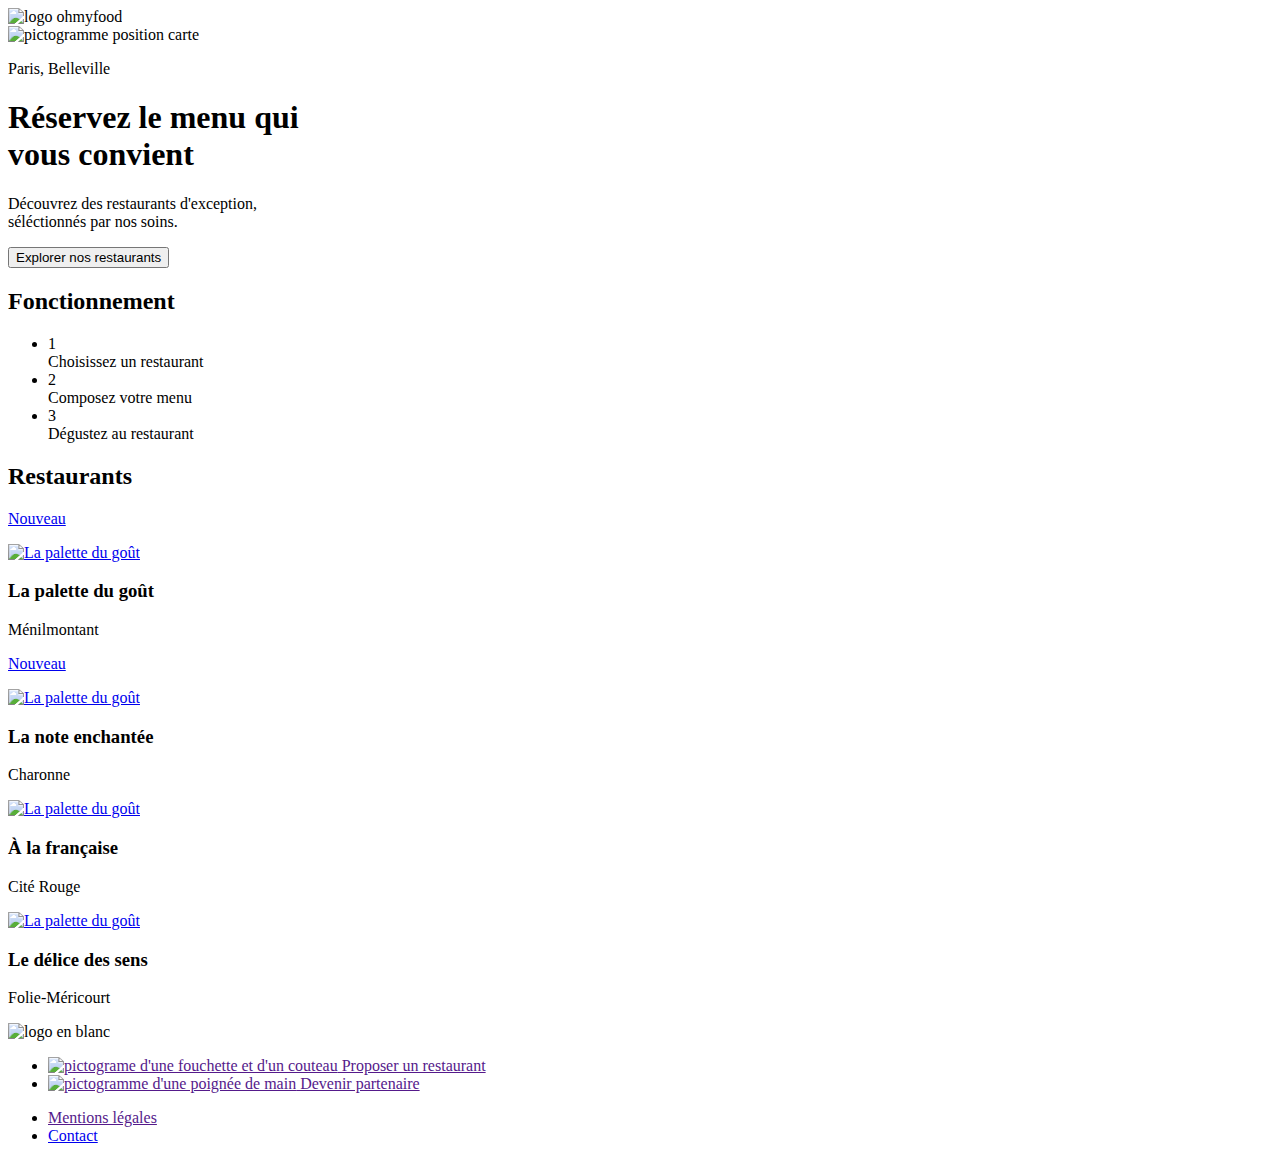
==== Html/index.html @ eba2e129 "1er commit" ====
<!DOCTYPE html>
<html lang="fr">
<head>
    <meta charset="UTF-8">
    <meta http-equiv="X-UA-Compatible" content="IE=edge">
    <meta name="viewport" content="width=device-width, initial-scale=1.0">
    <link href="css/style.css" rel="stylesheet">
    <title>Ohmyfood</title>
</head>
<body>
    <div class="loader">
        <div class="lds-roller"><div></div><div></div><div></div><div></div><div></div><div></div><div></div><div></div></div>
    </div>   
    <header class="header">
        <div class="header__box-logo">
            <img class="header__box-logo--logo" alt="logo ohmyfood" src="./sources/logo/ohmyfood.png">
        </div>
        <div class="header__box-position">
            <img class="header__box-position--picto" alt="pictogramme position carte" src="./sources/picto/picto_carte.png">
            <p class="header__box-position--txt regular">
                Paris, Belleville
            </p>
        </div>
        <div class="header__box-decouverte">
            <h1 class="header__box-decouverte--titre">
                Réservez le menu qui<br>
                vous convient
            </h1>
            <p class="header__box-decouverte--txt">
                Découvrez des restaurants d'exception,<br>
                séléctionnés par nos soins.
            </p>
            <button class="header__box-decouverte--bouton">
                Explorer nos restaurants
            </button>
        </div>
        <div class="header__box-titre">
            <h2 class="header__box-titre--titre">
                Fonctionnement
            </h2>
        </div>
        <div class="header__box-nav">
            <nav>
                <ul>
                    <li>
                        <a class="header__box-nav--picto-tel">
                            <div class="rond">
                            1
                            </div>
                            Choisissez un restaurant
                        </a>
                    </li>
                    <li>
                        <a class="header__box-nav--picto-menu">
                            <div class="rond">
                            2
                            </div>
                            Composez votre menu
                        </a>
                    </li>
                    <li>
                        <a class="header__box-nav--picto-store">
                            <div class="rond">
                            3
                            </div>
                            Dégustez au restaurant
                        </a>
                    </li>
                </ul>
            </nav>
        </div>
    </header>
    <main class="main">
        <article class="main__article">
            <div class="main__article--box-titre">
                <h2>
                    Restaurants
                </h2>
            </div>
            <div class="main__article--box-sections">
                <section class="section">
                    <a href="./html/la_palette_du_goût.html">           
                        <div class="section__box-img">
                            <div class="section__box-img--box-nouveau">
                                <p class="nouveau__txt">
                                    Nouveau
                                </p>
                            </div>
                            <img class="section__box-img--img" alt="La palette du goût" src="./sources/restaurants/jay-wennington-N_Y88TWmGwA-unsplash.png">
                        </div>
                    </a>
                        <div class="section__box-description">
                            <div class="section__box-description--txt">
                                <h3>
                                    La palette du goût
                                </h3>
                                <p>
                                    Ménilmontant
                                </p>
                            </div>
                            <div class="section__box-description--box-picto"></div>
                        </div>
                    </section>
                    <section class="section">
                        <a href="./html/la_note_enchantee.html">       
                            <div class="section__box-img">
                                <div class="section__box-img--box-nouveau">
                                    <p class="nouveau__txt">
                                        Nouveau
                                    </p>
                                </div>
                                <img class="section__box-img--img" alt="La palette du goût" src="./sources/restaurants/stil-u2Lp8tXIcjw-unsplash.png">
                            </div>
                        </a>
                        <div class="section__box-description">
                        <div class="section__box-description--txt">
                        <h3>
                            La note enchantée
                            </h3>
                            <p>
                                Charonne
                            </p>
                        </div>
                        <div class="section__box-description--box-picto"></div>
                    </div>
                </section>
                <section class="section">
                    <a href="./html/a_la_francaise.html">
                        <div class="section__box-img">
                            <img class="section__box-img--img" alt="La palette du goût" src="./sources/restaurants/toa-heftiba-DQKerTsQwi0-unsplash.png">
                        </div>
                    </a>
                    <div class="section__box-description">
                        <div class="section__box-description--txt">
                            <h3>
                                À la française
                            </h3>
                            <p>
                                Cité Rouge
                            </p>
                        </div>
                        <div class="section__box-description--box-picto"></div>
                    </div>
                </section>
                <section class="section">
                    <a href="./html/le_delice_des_sens.html">
                        <div class="section__box-img">
                            <img class="section__box-img--img" alt="La palette du goût" src="./sources/restaurants/louis-hansel-shotsoflouis-qNBGVyOCY8Q-unsplash.png">
                        </div>
                    </a>
                <div class="section__box-description">
                    <div class="section__box-description--txt">
                        <h3>
                        Le délice des sens
                        </h3>
                        <p>
                            Folie-Méricourt
                        </p>
                    </div>
                    <div class="section__box-description--box-picto"></div>
                </div>
            </section>
            </div>
        </article>
    </main>
    <footer class="footer">
        <div class="footer__box-logo">
            <img class="footer__box-logo--logo" alt="logo en blanc" src="./sources/logo/ohmyfood_blanc.png">
        </div>
        <nav> 
            <ul class="footer__box-nav-icones">
                <li>
                    <a href="">
                        <img class="footer__box-nav-icones--picto" alt="pictograme d'une fouchette et d'un couteau" src="./sources/picto/picto_restaurant.png">
                        Proposer un restaurant
                    </a>
                </li>
                <li>
                    <a href="">
                        <img class="footer__box-nav-icones--picto" alt="pictogramme d'une poignée de main" src="./sources/picto/picto_partenaire.png">
                        Devenir partenaire
                    </a>
                </li>
            </ul>
            <ul class="footer__box-nav">
                <li>
                    <a href="">
                        Mentions légales
                    </a>
                </li>
                <li>
                    <a href="mailto:exemple@exemple.com">
                        Contact
                    </a>
                </li>
            </ul>      
        </nav>
    </footer>
</body>
</html>
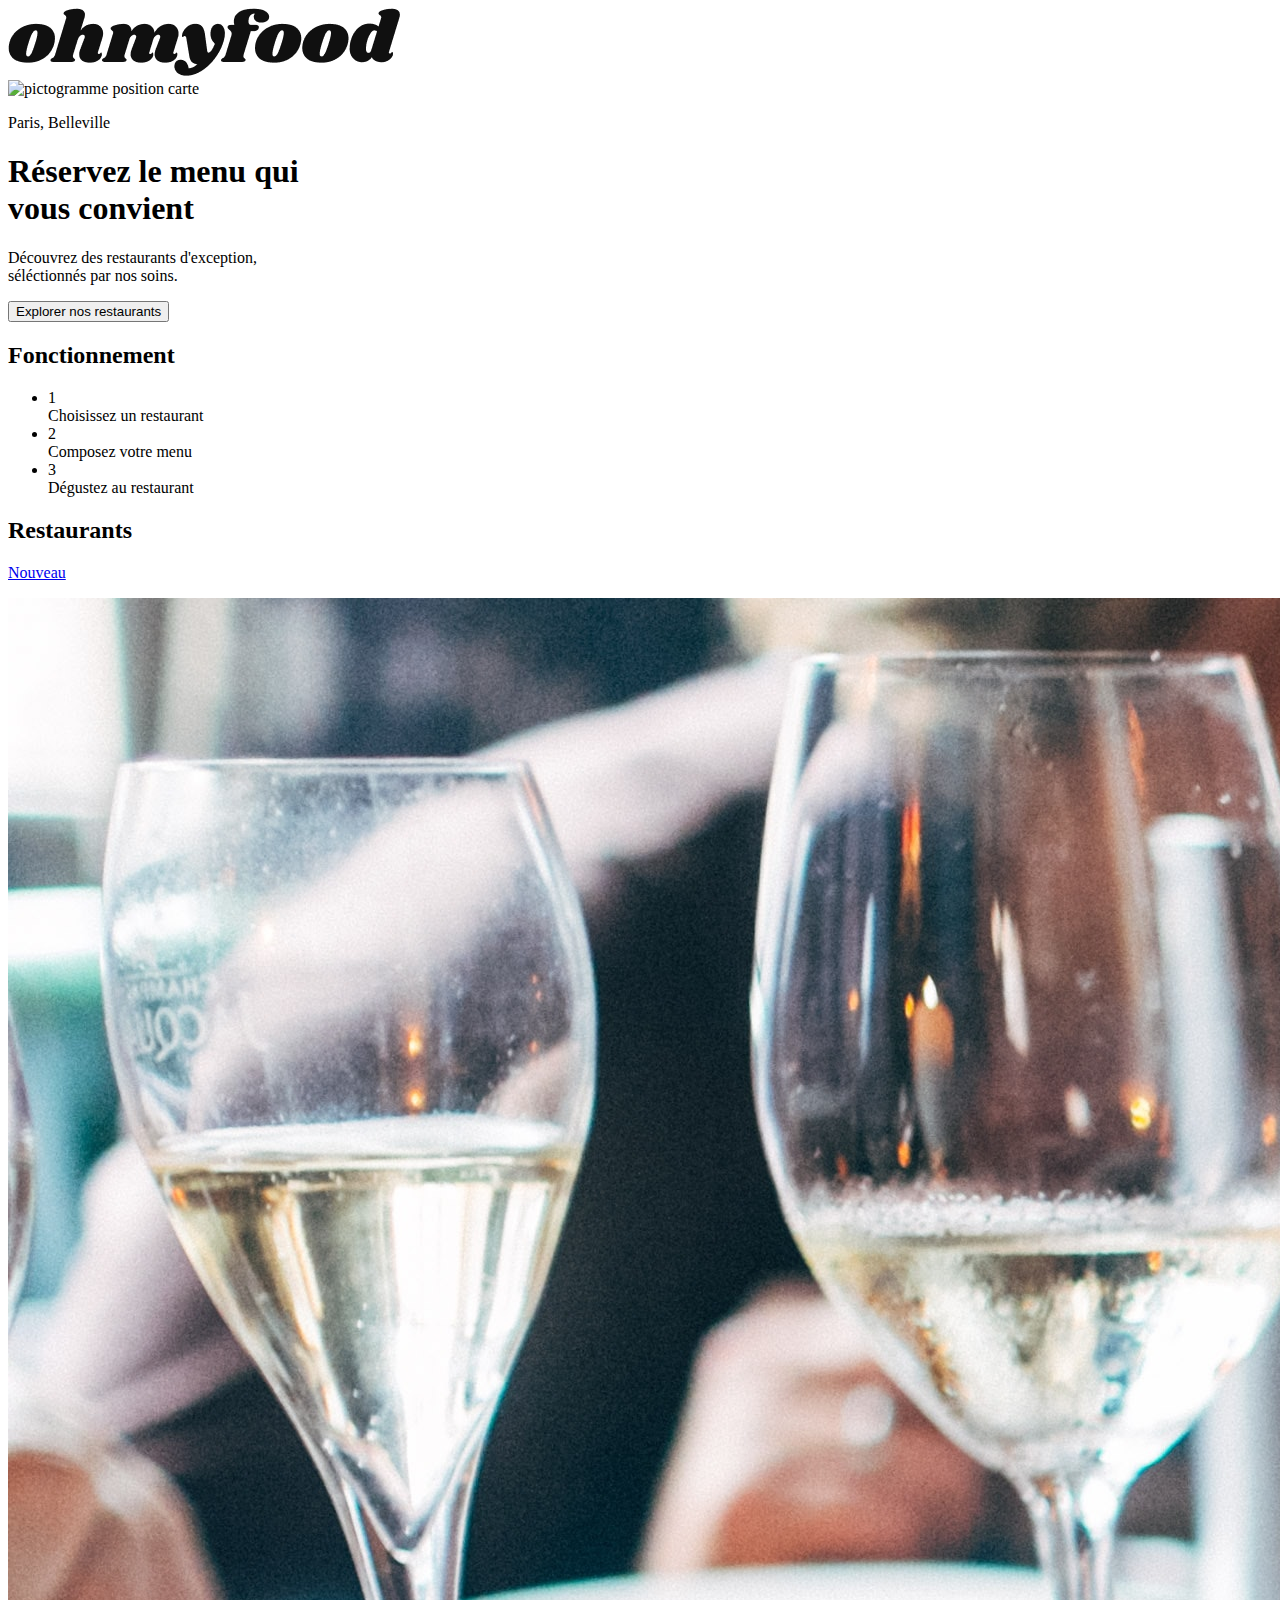
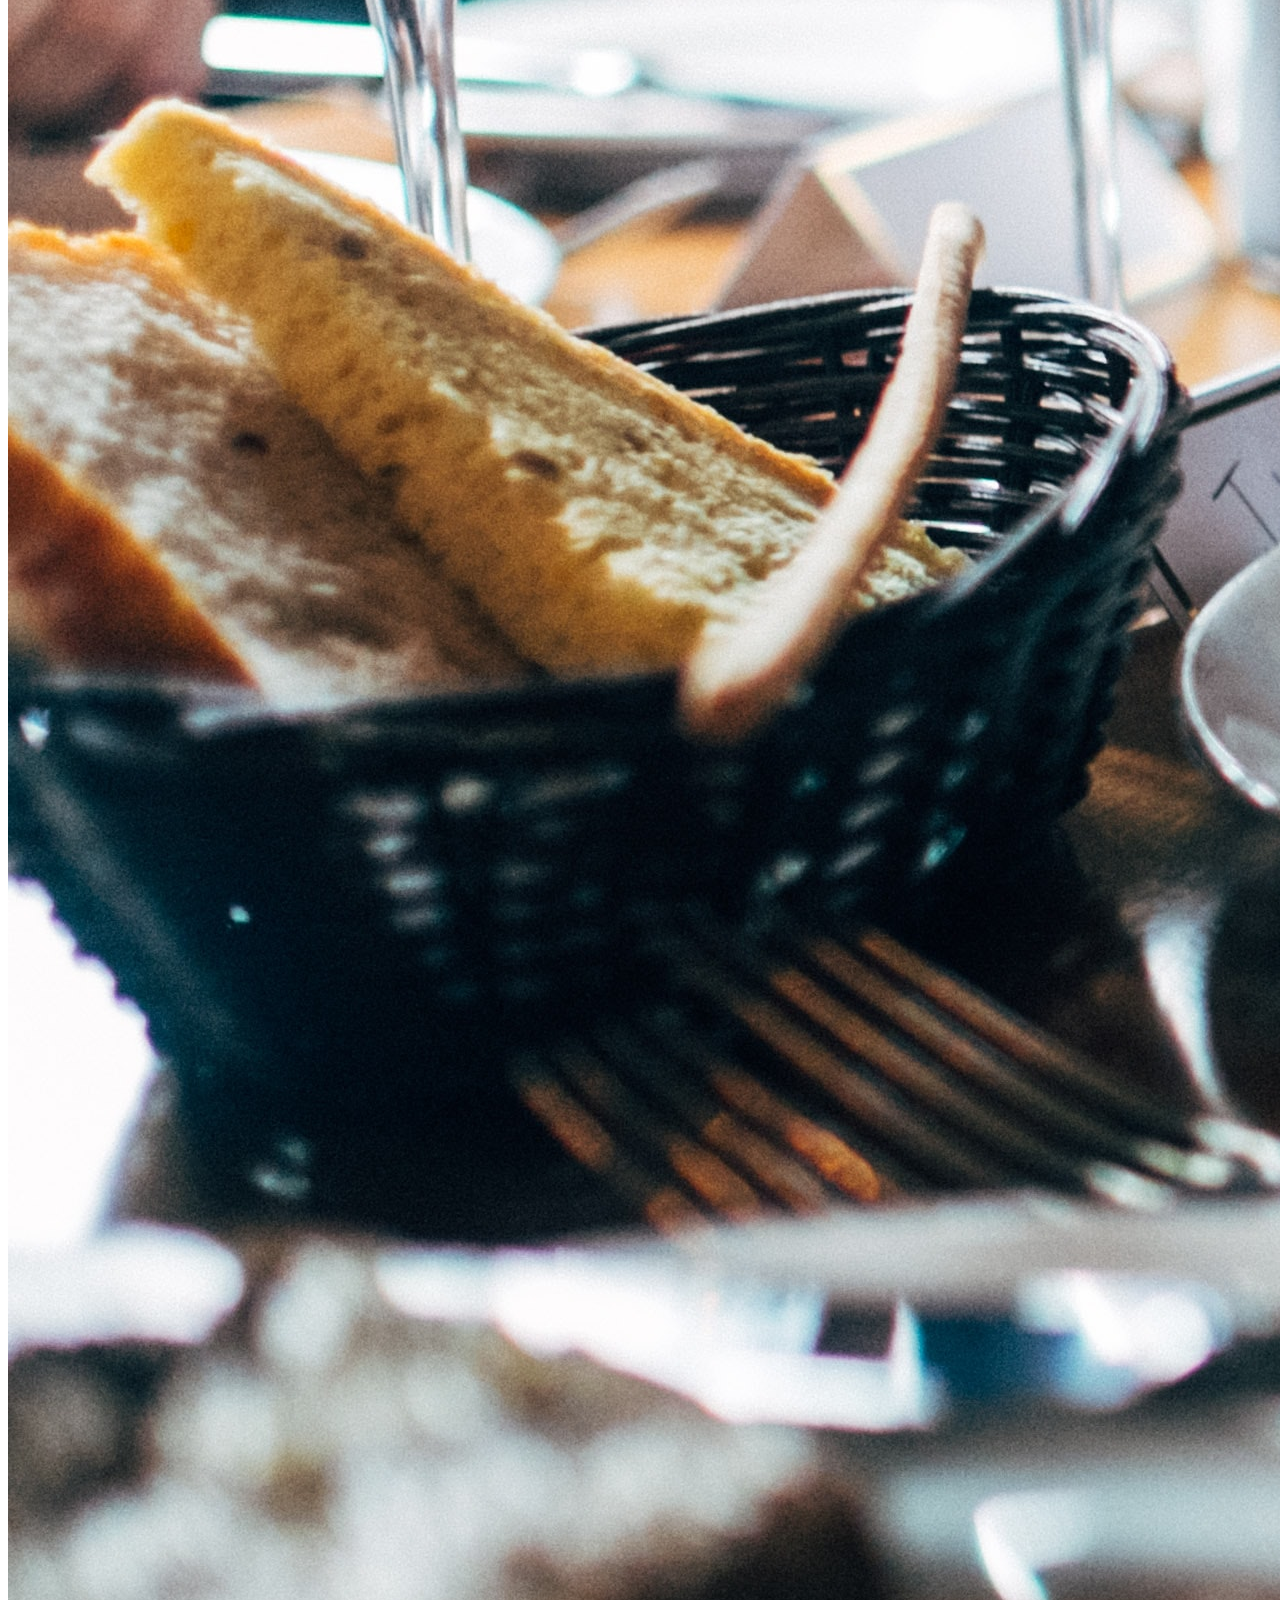
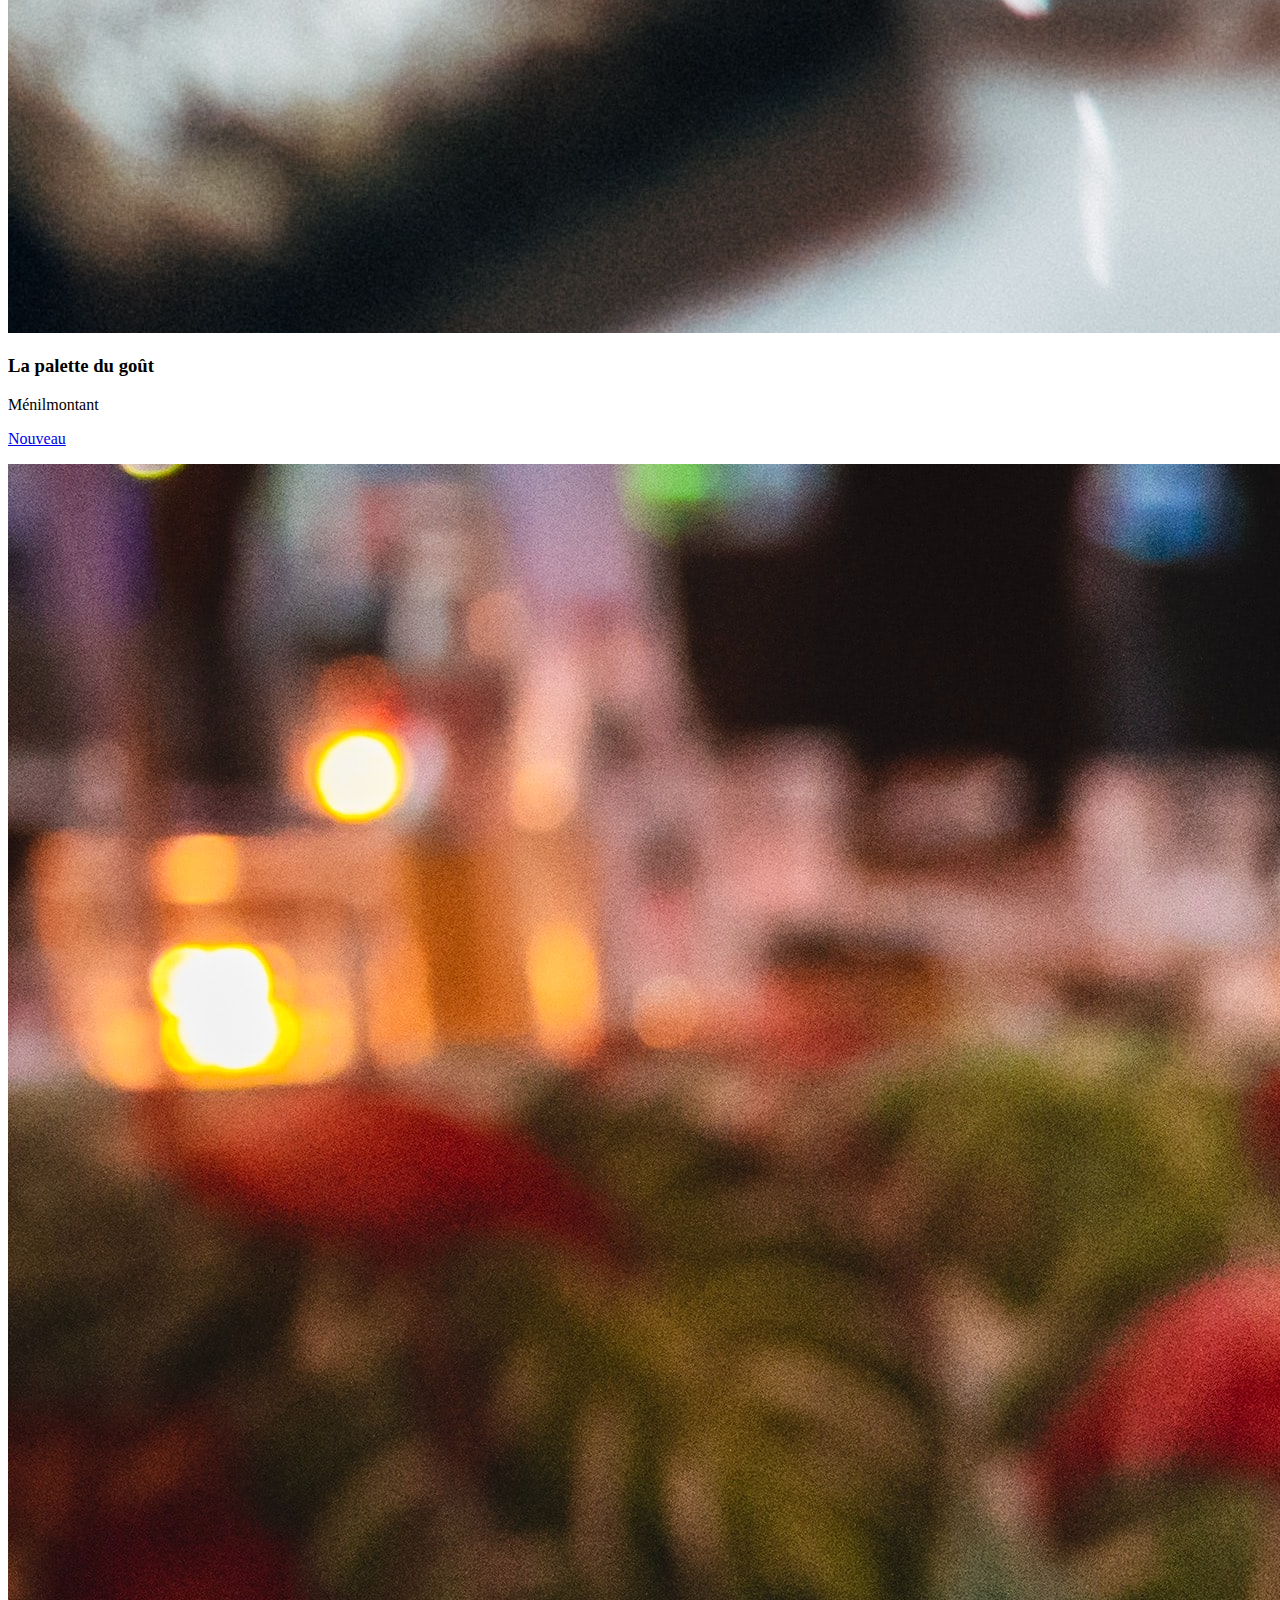
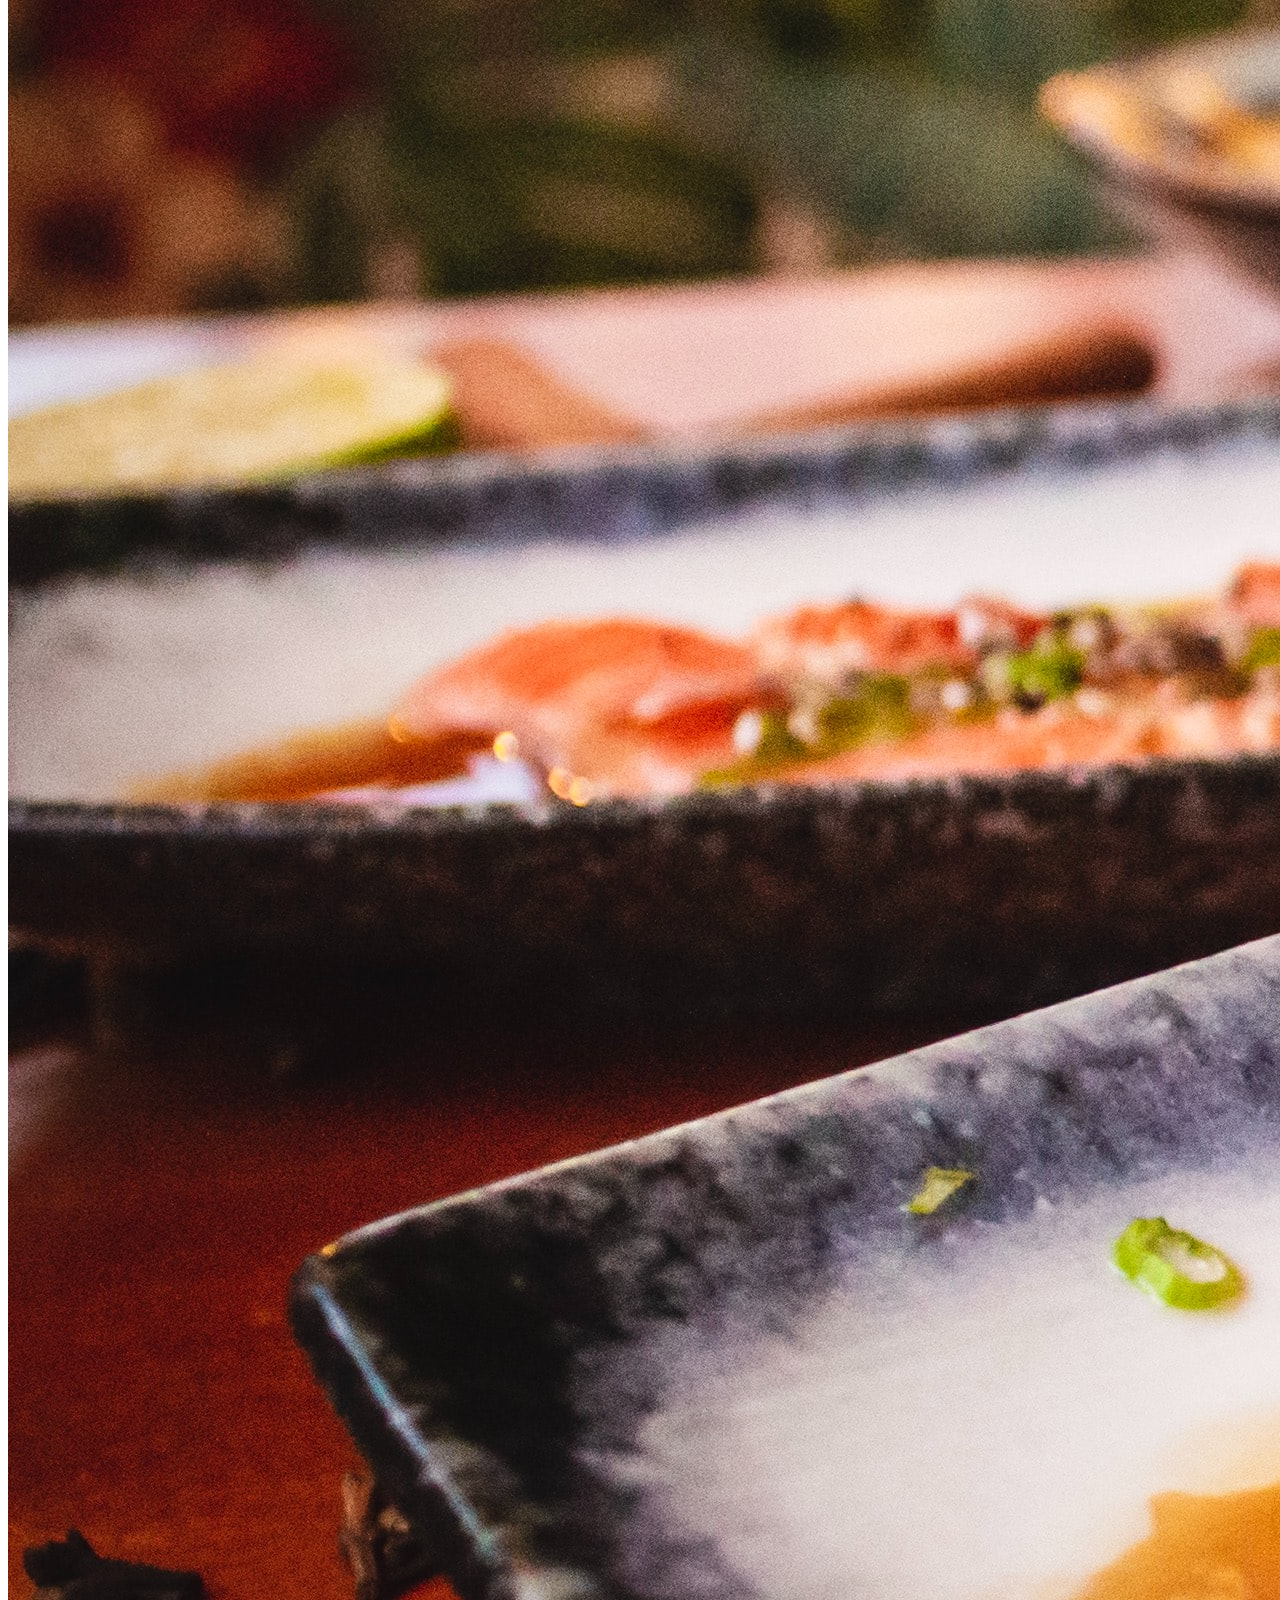
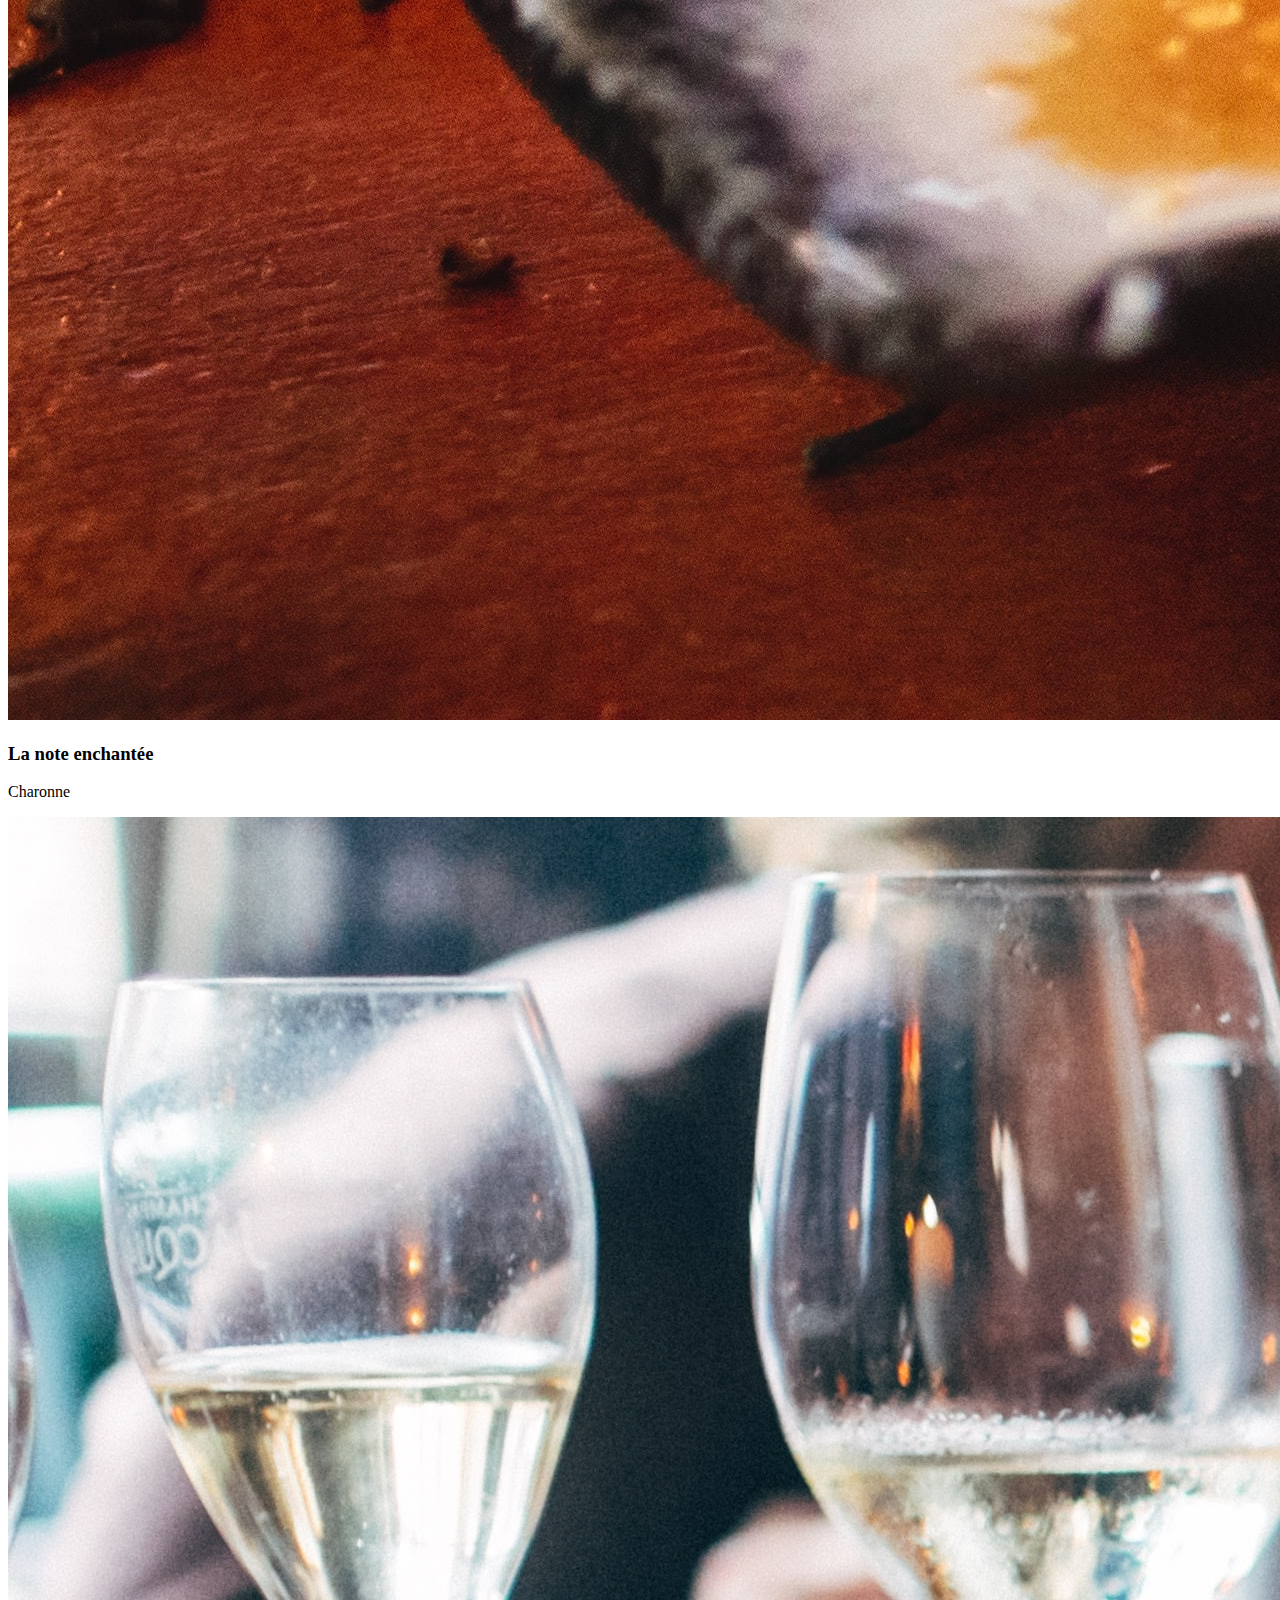
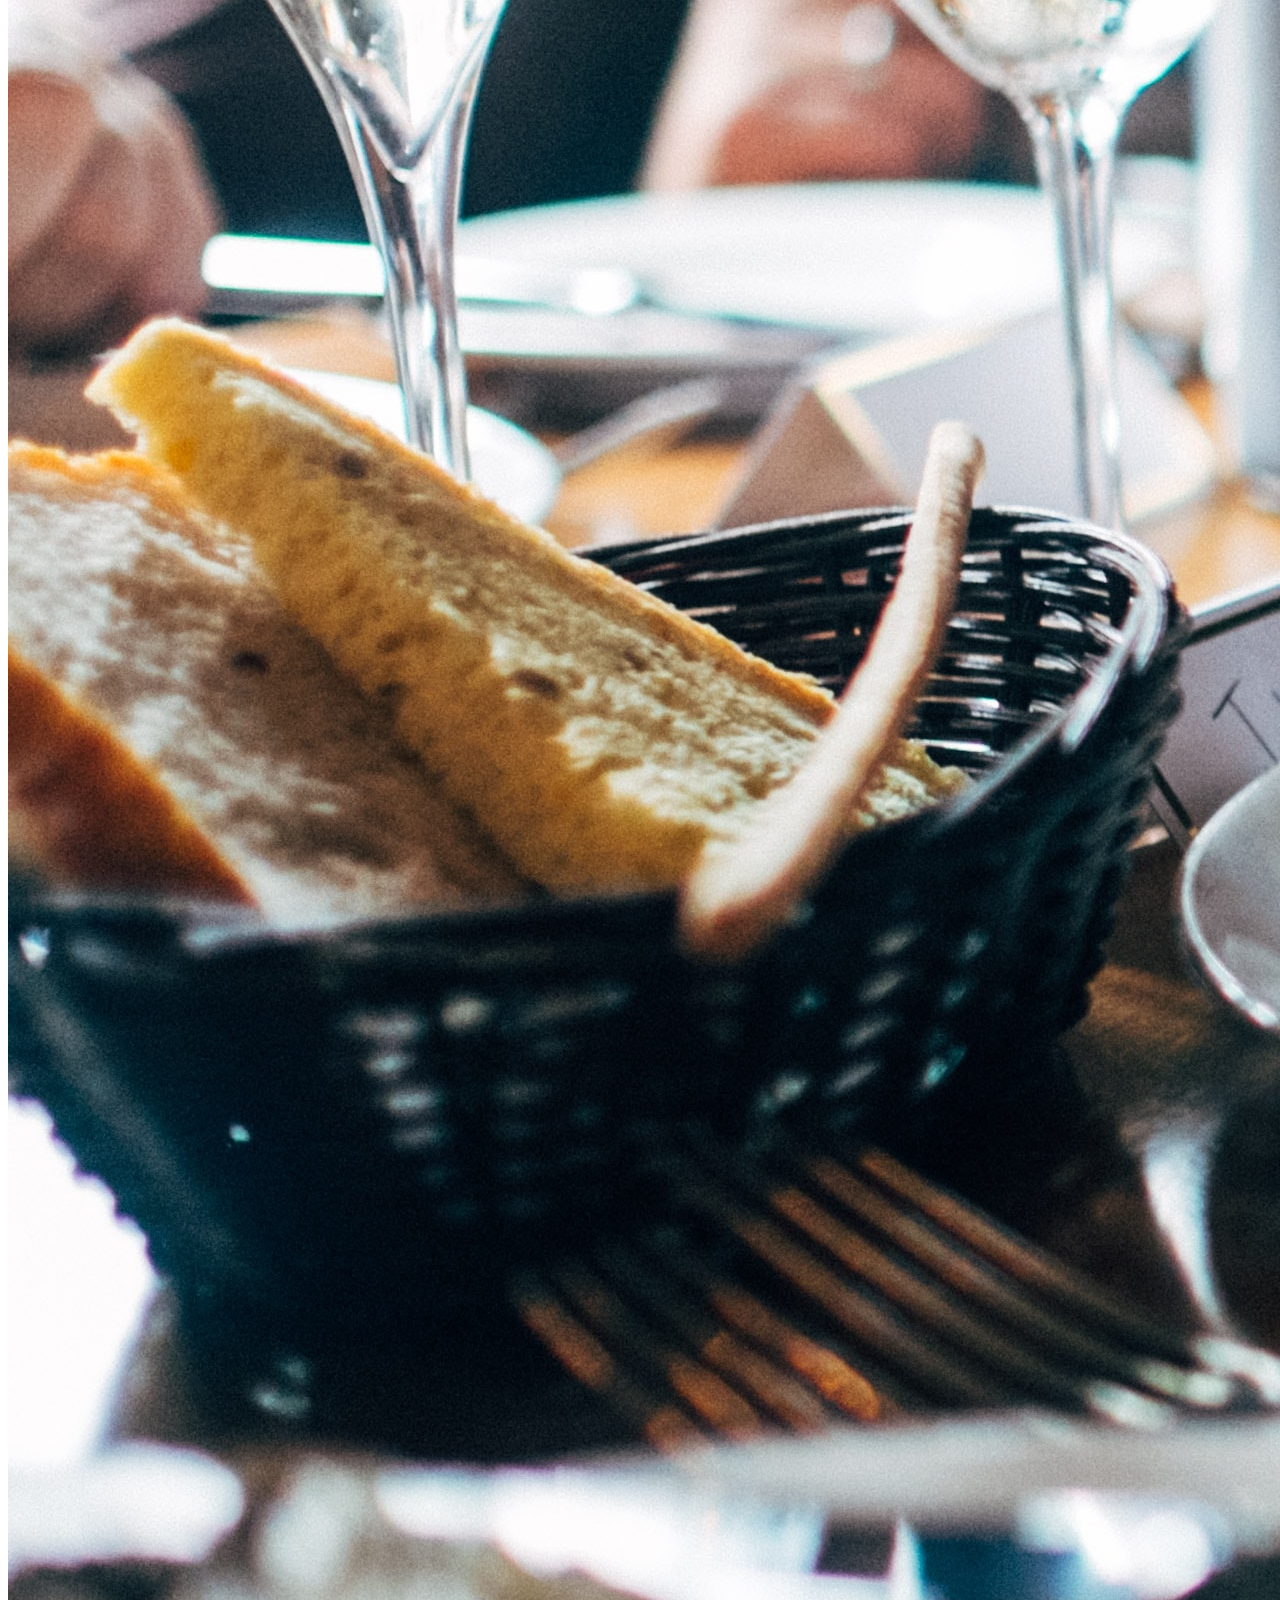
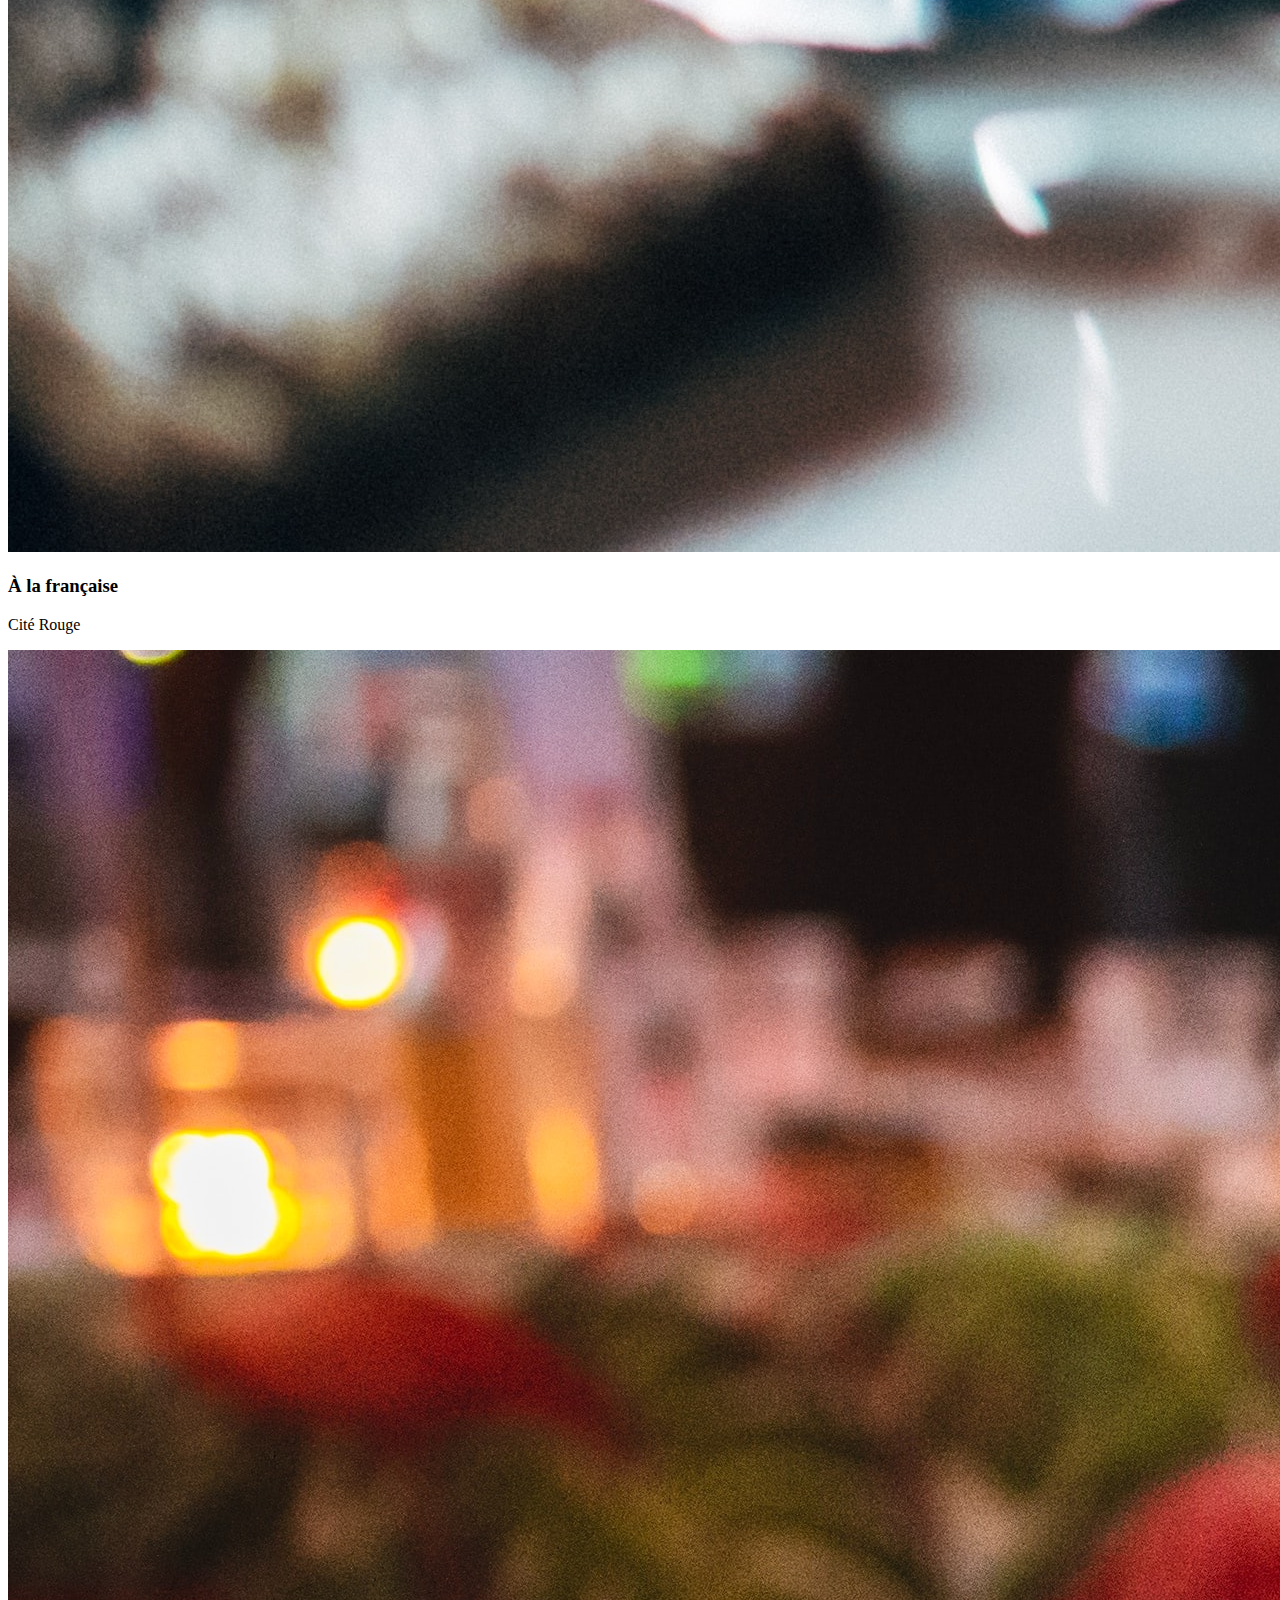
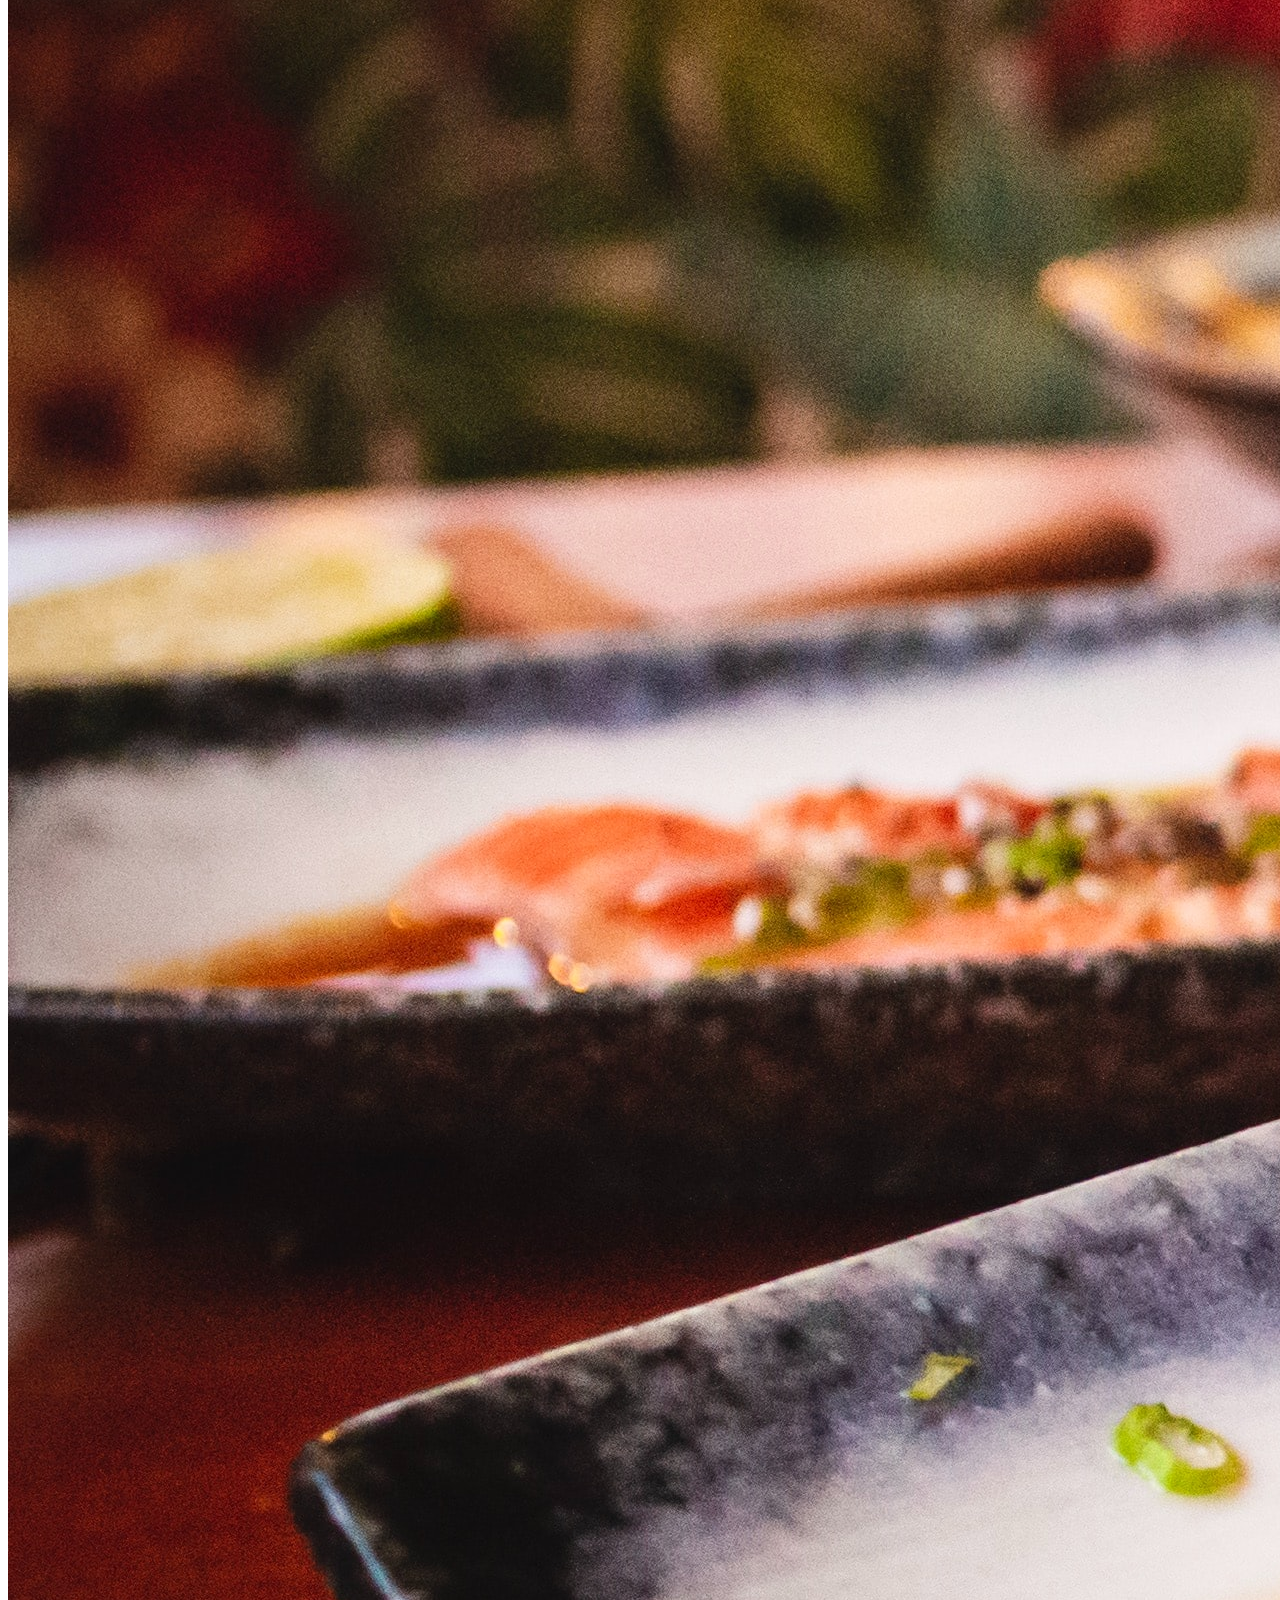
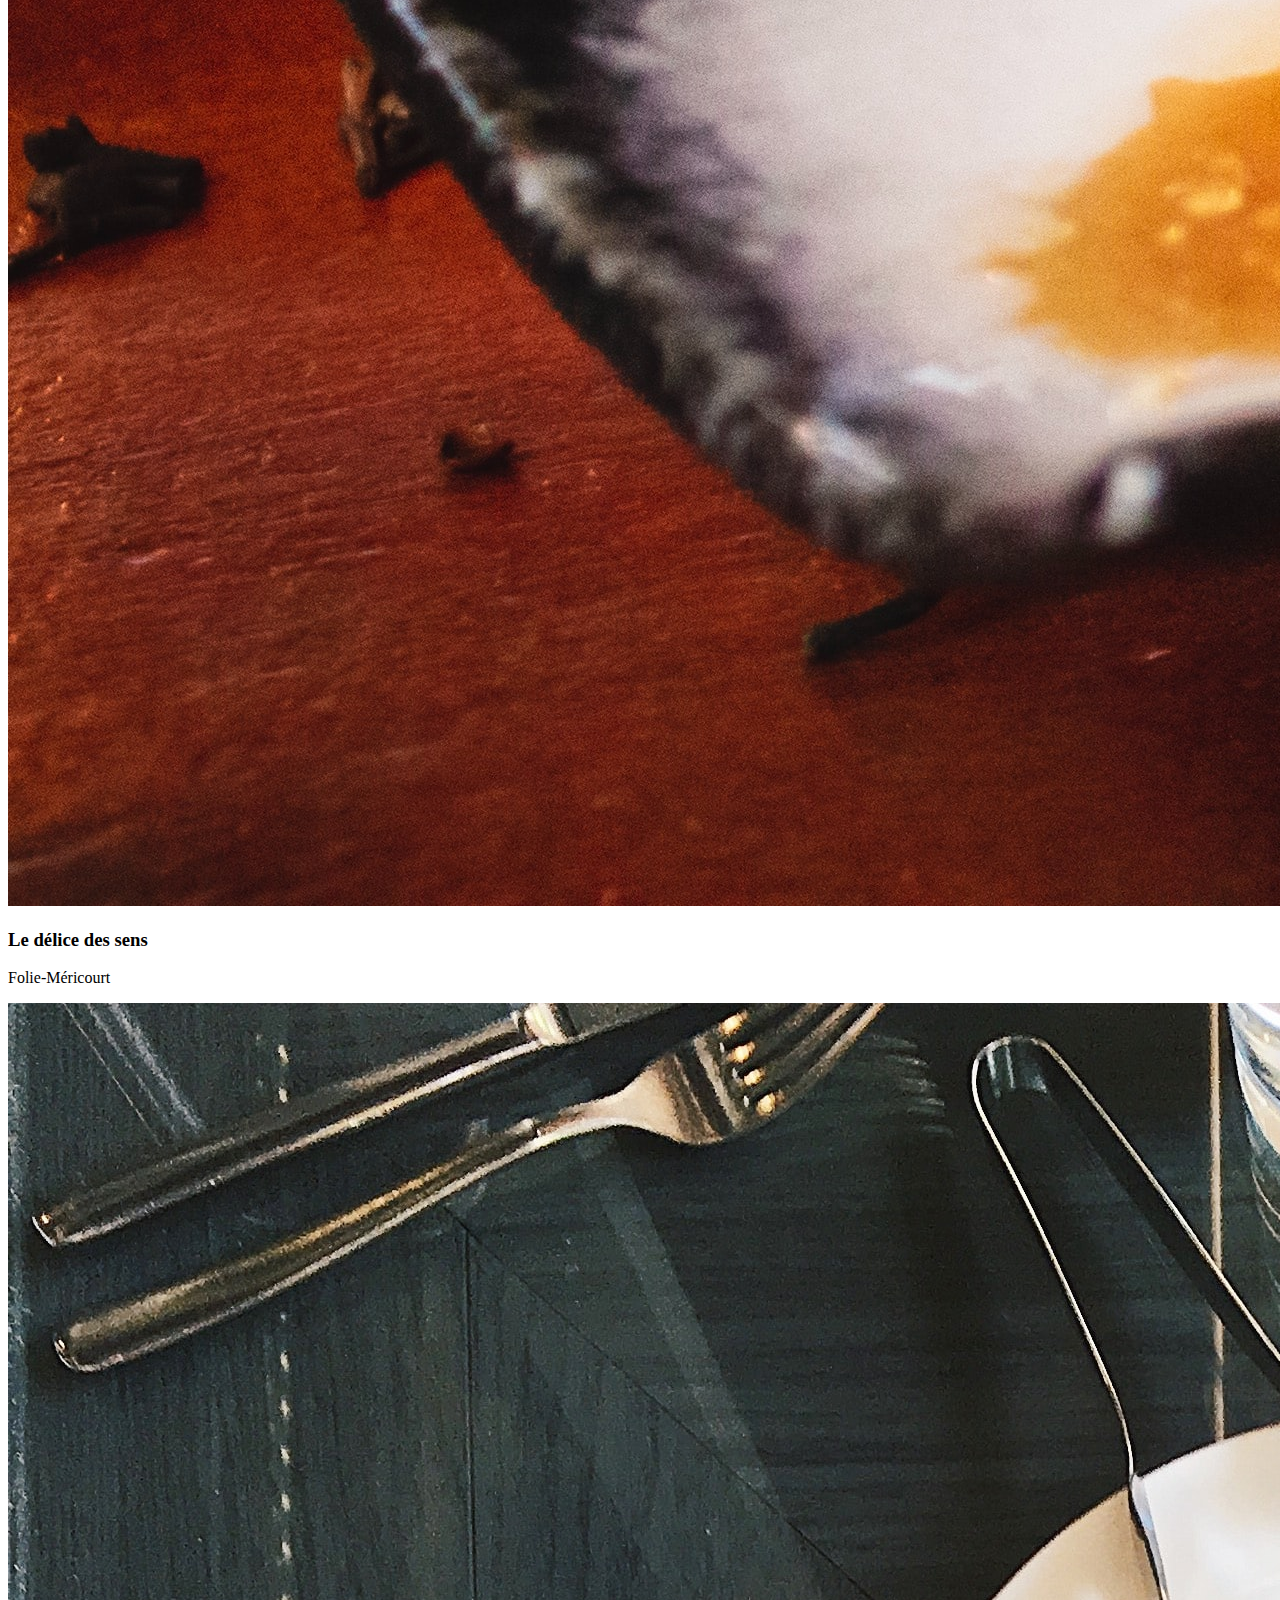
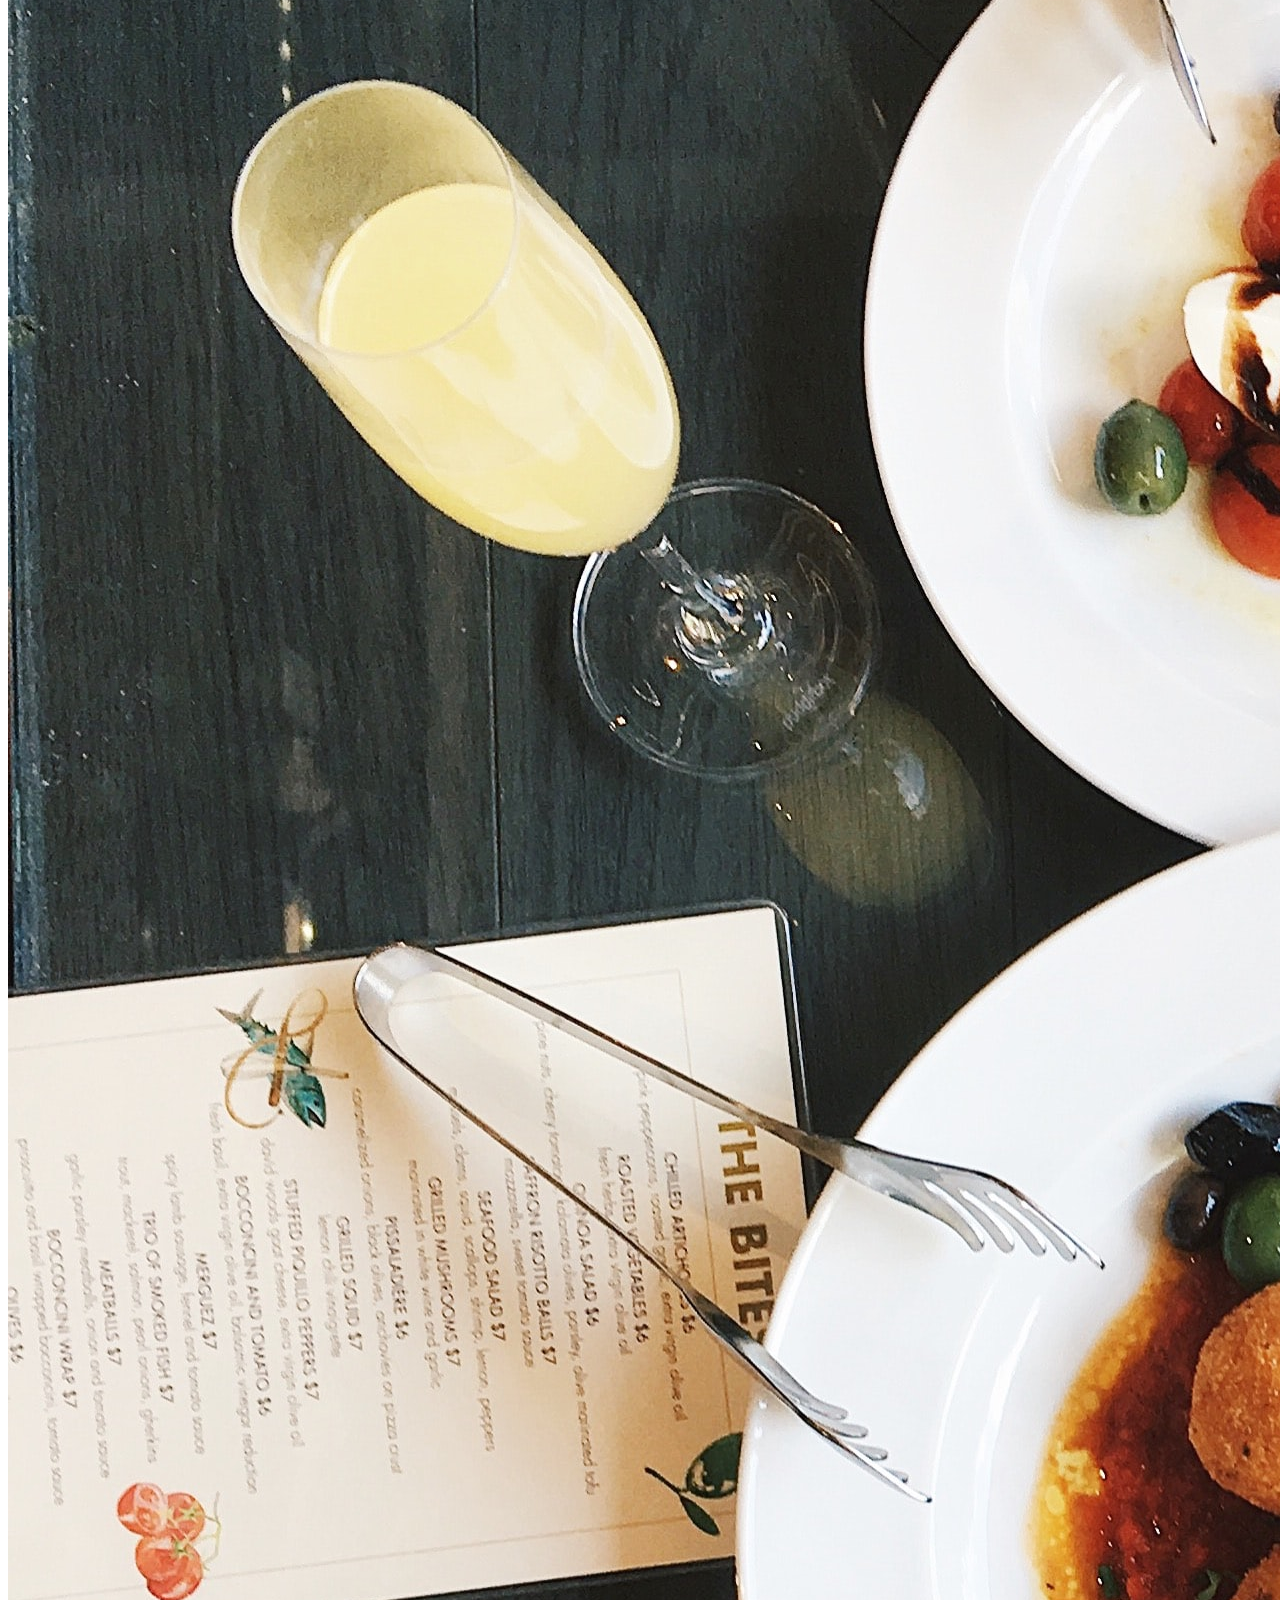
==== commit 75095722: "commit raccourci" ====
--- a/Html/index.html
+++ b/Html/index.html
@@ -10,11 +10,11 @@
 </head>
 <body>
     <div class="loader">
-        <div class="lds-roller"><div></div><div></div><div></div><div></div><div></div><div></div><div></div><div></div></div>
+        <div class="lds-roller"></div>
     </div>   
     <header class="header">
         <div class="header__box-logo">
-            <img class="header__box-logo--logo" alt="logo ohmyfood" src="./sources/logo/ohmyfood.png">
+            <img class="header__box-logo--logo" alt="logo ohmyfood" src="../images/logo/ohmyfood.png">
         </div>
         <div class="header__box-position">
             <img class="header__box-position--picto" alt="pictogramme position carte" src="./sources/picto/picto_carte.png">
@@ -87,7 +87,7 @@
                                     Nouveau
                                 </p>
                             </div>
-                            <img class="section__box-img--img" alt="La palette du goût" src="./sources/restaurants/jay-wennington-N_Y88TWmGwA-unsplash.png">
+                            <img class="section__box-img--img" alt="La palette du goût" src="../images/restaurants/jay-wennington-N_Y88TWmGwA-unsplash.jpg">
                         </div>
                     </a>
                         <div class="section__box-description">
@@ -110,7 +110,7 @@
                                         Nouveau
                                     </p>
                                 </div>
-                                <img class="section__box-img--img" alt="La palette du goût" src="./sources/restaurants/stil-u2Lp8tXIcjw-unsplash.png">
+                                <img class="section__box-img--img" alt="La palette du goût" src="../images/restaurants/louis-hansel-shotsoflouis-qNBGVyOCY8Q-unsplash.jpg">
                             </div>
                         </a>
                         <div class="section__box-description">
@@ -128,7 +128,7 @@
                 <section class="section">
                     <a href="./html/a_la_francaise.html">
                         <div class="section__box-img">
-                            <img class="section__box-img--img" alt="La palette du goût" src="./sources/restaurants/toa-heftiba-DQKerTsQwi0-unsplash.png">
+                            <img class="section__box-img--img" alt="La palette du goût" src="../images/restaurants/jay-wennington-N_Y88TWmGwA-unsplash.jpg">
                         </div>
                     </a>
                     <div class="section__box-description">
@@ -146,7 +146,7 @@
                 <section class="section">
                     <a href="./html/le_delice_des_sens.html">
                         <div class="section__box-img">
-                            <img class="section__box-img--img" alt="La palette du goût" src="./sources/restaurants/louis-hansel-shotsoflouis-qNBGVyOCY8Q-unsplash.png">
+                            <img class="section__box-img--img" alt="La palette du goût" src="../images/restaurants/louis-hansel-shotsoflouis-qNBGVyOCY8Q-unsplash.jpg">
                         </div>
                     </a>
                 <div class="section__box-description">
@@ -166,7 +166,7 @@
     </main>
     <footer class="footer">
         <div class="footer__box-logo">
-            <img class="footer__box-logo--logo" alt="logo en blanc" src="./sources/logo/ohmyfood_blanc.png">
+            <img class="footer__box-logo--logo" alt="logo en blanc" src="../images/restaurants/stil-u2Lp8tXIcjw-unsplash.jpg">
         </div>
         <nav> 
             <ul class="footer__box-nav-icones">
@@ -178,7 +178,7 @@
                 </li>
                 <li>
                     <a href="">
-                        <img class="footer__box-nav-icones--picto" alt="pictogramme d'une poignée de main" src="./sources/picto/picto_partenaire.png">
+                        <img class="footer__box-nav-icones--picto" alt="pictogramme d'une poignée de main" src="../images/restaurants/toa-heftiba-DQKerTsQwi0-unsplash.jpg">
                         Devenir partenaire
                     </a>
                 </li>
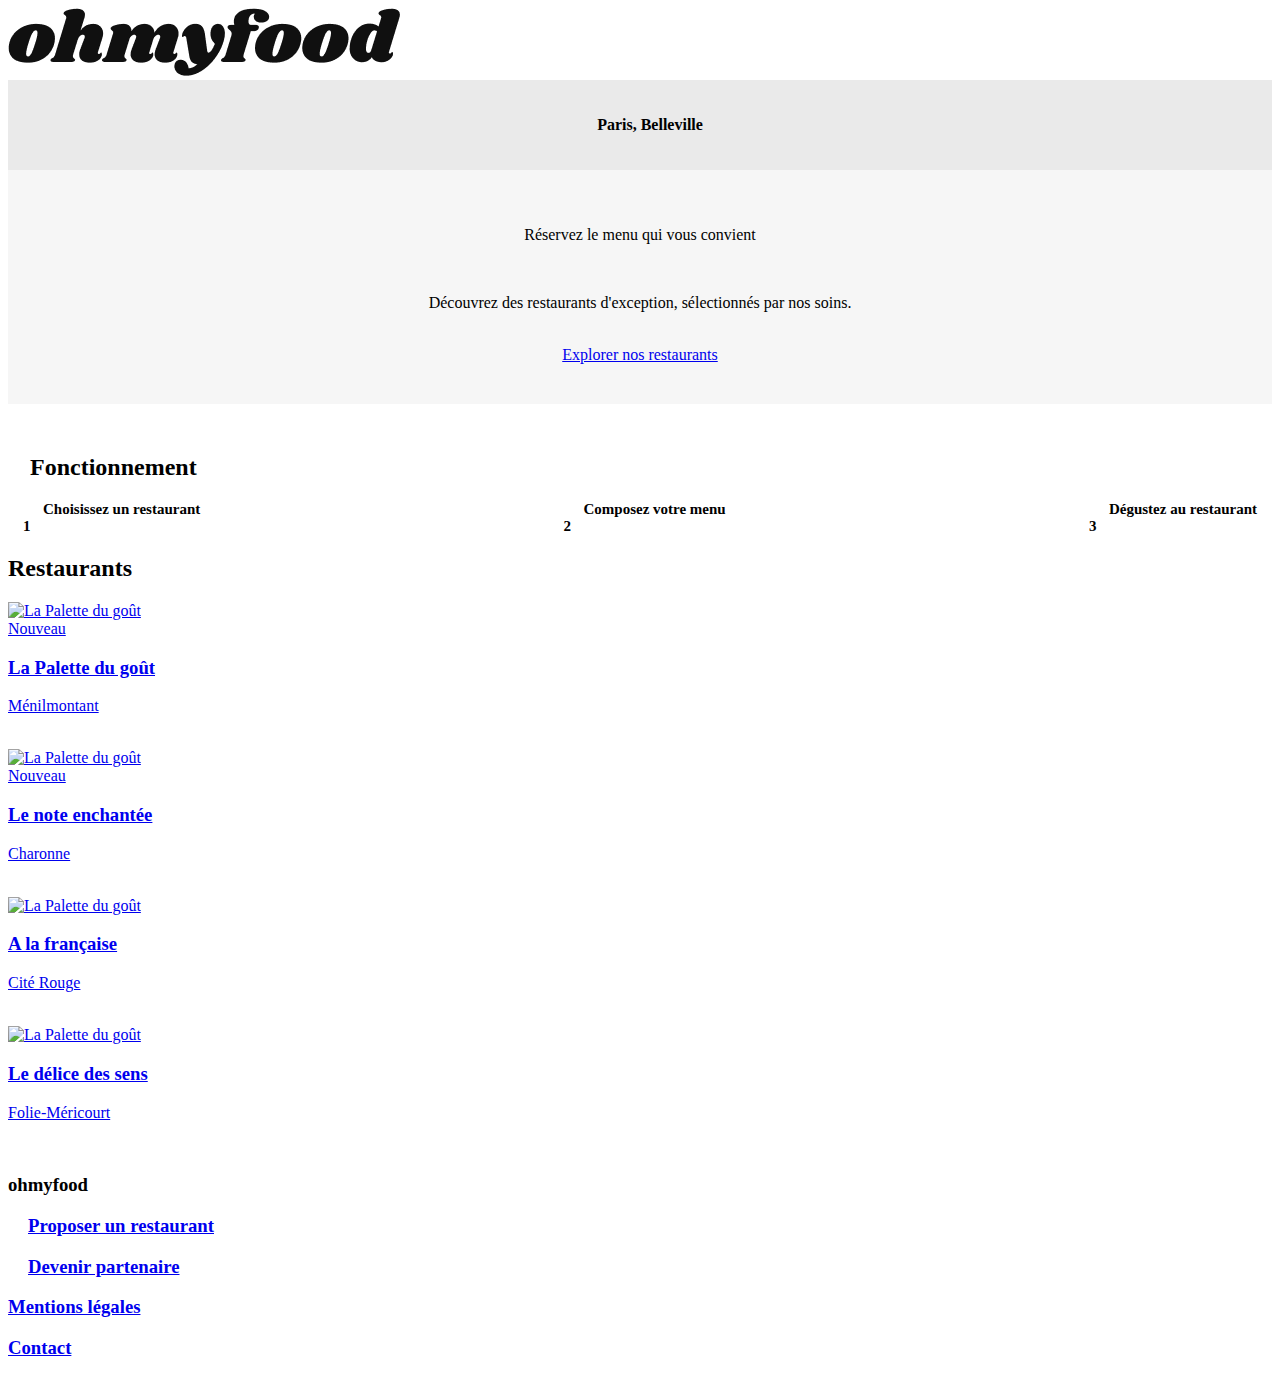
==== commit 633525ee: "fix css" ====
--- a/Html/index.html
+++ b/Html/index.html
@@ -1,201 +1,172 @@
-
 <!DOCTYPE html>
 <html lang="fr">
+
 <head>
     <meta charset="UTF-8">
-    <meta http-equiv="X-UA-Compatible" content="IE=edge">
     <meta name="viewport" content="width=device-width, initial-scale=1.0">
-    <link href="css/style.css" rel="stylesheet">
     <title>Ohmyfood</title>
+    <link rel="stylesheet" href="../Css/style.css">
+    <link rel="stylesheet" href="https://use.fontawesome.com/releases/v5.15.2/css/all.css"
+        integrity="sha384-vSIIfh2YWi9wW0r9iZe7RJPrKwp6bG+s9QZMoITbCckVJqGCCRhc+ccxNcdpHuYu" crossorigin="anonymous">
+    <link rel="preconnect" href="https://fonts.gstatic.com">
+    <link href="https://fonts.googleapis.com/css2?family=Shrikhand&display=swap" rel="stylesheet">
+    <link rel="preconnect" href="https://fonts.gstatic.com">
+    <link
+        href="https://fonts.googleapis.com/css2?family=Roboto:ital,wght@0,100;0,300;0,400;0,500;0,700;0,900;1,100;1,300;1,400;1,500;1,700;1,900&display=swap"
+        rel="stylesheet">
 </head>
+
 <body>
-    <div class="loader">
-        <div class="lds-roller"></div>
-    </div>   
-    <header class="header">
-        <div class="header__box-logo">
-            <img class="header__box-logo--logo" alt="logo ohmyfood" src="../images/logo/ohmyfood.png">
+    <main class="container-all">
+        <!--Loader-->
+        <div class="loader">
+            <div class="loader__circle"></div>
         </div>
-        <div class="header__box-position">
-            <img class="header__box-position--picto" alt="pictogramme position carte" src="./sources/picto/picto_carte.png">
-            <p class="header__box-position--txt regular">
-                Paris, Belleville
-            </p>
+        <!-- Header -->
+        <header>
+            <div class="logo">
+                <img src="../images/logo/ohmyfood.png" alt="Logo Ohmyfood">
+            </div>
+        </header>
+        <!-- Localisation -->
+        <div class="proj-search">
+            <i class="fas fa-map-marker-alt"></i>
+            <p>Paris, Belleville</p>
         </div>
-        <div class="header__box-decouverte">
-            <h1 class="header__box-decouverte--titre">
-                Réservez le menu qui<br>
-                vous convient
-            </h1>
-            <p class="header__box-decouverte--txt">
-                Découvrez des restaurants d'exception,<br>
-                séléctionnés par nos soins.
-            </p>
-            <button class="header__box-decouverte--bouton">
-                Explorer nos restaurants
-            </button>
-        </div>
-        <div class="header__box-titre">
-            <h2 class="header__box-titre--titre">
-                Fonctionnement
-            </h2>
-        </div>
-        <div class="header__box-nav">
-            <nav>
-                <ul>
-                    <li>
-                        <a class="header__box-nav--picto-tel">
-                            <div class="rond">
-                            1
+        <!-- Présentation -->
+        <section class="presentation">
+            <p class="presentation__book">Réservez le menu qui vous convient</p><br>
+            <p class="presentation__discover">Découvrez des restaurants d'exception, sélectionnés par nos soins.</p>
+            <br>
+            <a class="presentation__explore" href="#">Explorer nos restaurants</a>
+        </section>
+        <!-- Fonctionnement -->
+        <h2 class="function__title">Fonctionnement</h2>
+        <section class="function">
+            <div class="function__choice"><i class="fas fa-tablet-alt"></i>Choisissez un restaurant
+                <div class="function__choice__number">1</div>
+            </div>
+            <div class="function__choice"><i class="fas fa-list-ul"></i>Composez votre menu
+                <div class="function__choice__number">2</div>
+            </div>
+            <div class="function__choice"><i class="fas fa-store"></i>Dégustez au restaurant
+                <div class="function__choice__number">3</div>
+            </div>
+        </section>
+        <!-- Restaurants -->
+        <section class="restaurants">
+            <div class="restaurants__title">
+                <h2>Restaurants</h2>
+            </div>
+            <div class="restaurants__container">
+                <a href="la-palette-du-gout.html">
+                    <div class="restaurants__card">
+                        <div class="restaurants__card__image">
+                            <img src="./public/img/restaurants/jay-wennington-N_Y88TWmGwA-unsplash.jpg"
+                                alt="La Palette du goût">
+                            <div class="btn-new">Nouveau</div>
+                        </div>
+                        <div class="restaurants__card__content">
+                            <div class="restaurants_card__content__name">
+                                <h3>La Palette du goût</h3>
+                                <p>Ménilmontant</p>
                             </div>
-                            Choisissez un restaurant
-                        </a>
-                    </li>
-                    <li>
-                        <a class="header__box-nav--picto-menu">
-                            <div class="rond">
-                            2
+                            <div class="heart">
+                                <div class="heart__1">
+                                    <i class="far fa-heart fa-2x"></i>
+                                </div>
+                                <div class="heart__2">
+                                    <i class="fas fa-heart fa-2x"></i>
+                                </div>
                             </div>
-                            Composez votre menu
-                        </a>
-                    </li>
-                    <li>
-                        <a class="header__box-nav--picto-store">
-                            <div class="rond">
-                            3
+                        </div>
+                    </div>
+                </a>
+                <a href="la-note-enchantee.html">
+                    <div class="restaurants__card">
+                        <div class="restaurants__card__image">
+                            <img src="./public/img/restaurants/stil-u2Lp8tXIcjw-unsplash.jpg" alt="La Palette du goût">
+                            <div class="btn-new">Nouveau</div>
+                        </div>
+                        <div class="restaurants__card__content">
+                            <div class="restaurants_card__content__name">
+                                <h3>Le note enchantée</h3>
+                                <p>Charonne</p>
                             </div>
-                            Dégustez au restaurant
-                        </a>
-                    </li>
-                </ul>
-            </nav>
-        </div>
-    </header>
-    <main class="main">
-        <article class="main__article">
-            <div class="main__article--box-titre">
-                <h2>
-                    Restaurants
-                </h2>
+                            <div class="heart">
+                                <div class="heart__1">
+                                    <i class="far fa-heart fa-2x"></i>
+                                </div>
+                                <div class="heart__2">
+                                    <i class="fas fa-heart fa-2x"></i>
+                                </div>
+                            </div>
+                        </div>
+                    </div>
+                </a>
+                <a href="a-la-francaise.html">
+                    <div class="restaurants__card">
+                        <div class="restaurants__card__image">
+                            <img src="./public/img/restaurants/toa-heftiba-DQKerTsQwi0-unsplash.jpg"
+                                alt="La Palette du goût">
+                        </div>
+                        <div class="restaurants__card__content">
+                            <div class="restaurants_card__content__name">
+                                <h3>A la française</h3>
+                                <p>Cité Rouge</p>
+                            </div>
+                            <div class="heart">
+                                <div class="heart__1">
+                                    <i class="far fa-heart fa-2x"></i>
+                                </div>
+                                <div class="heart__2">
+                                    <i class="fas fa-heart fa-2x"></i>
+                                </div>
+                            </div>
+                        </div>
+                    </div>
+                </a>
+                <a href="le-delice-des-sens.html">
+                    <div class="restaurants__card">
+                        <div class="restaurants__card__image">
+                            <img src="./public/img/restaurants/louis-hansel-shotsoflouis-qNBGVyOCY8Q-unsplash.jpg"
+                                alt="La Palette du goût">
+                        </div>
+                        <div class="restaurants__card__content">
+                            <div class="restaurants_card__content__name">
+                                <h3>Le délice des sens</h3>
+                                <p>Folie-Méricourt</p>
+                            </div>
+                            <div class="heart">
+                                <div class="heart__1">
+                                    <i class="far fa-heart fa-2x"></i>
+                                </div>
+                                <div class="heart__2">
+                                    <i class="fas fa-heart fa-2x"></i>
+                                </div>
+                            </div>
+                        </div>
+                    </div>
+                </a>
             </div>
-            <div class="main__article--box-sections">
-                <section class="section">
-                    <a href="./html/la_palette_du_goût.html">           
-                        <div class="section__box-img">
-                            <div class="section__box-img--box-nouveau">
-                                <p class="nouveau__txt">
-                                    Nouveau
-                                </p>
-                            </div>
-                            <img class="section__box-img--img" alt="La palette du goût" src="../images/restaurants/jay-wennington-N_Y88TWmGwA-unsplash.jpg">
-                        </div>
-                    </a>
-                        <div class="section__box-description">
-                            <div class="section__box-description--txt">
-                                <h3>
-                                    La palette du goût
-                                </h3>
-                                <p>
-                                    Ménilmontant
-                                </p>
-                            </div>
-                            <div class="section__box-description--box-picto"></div>
-                        </div>
-                    </section>
-                    <section class="section">
-                        <a href="./html/la_note_enchantee.html">       
-                            <div class="section__box-img">
-                                <div class="section__box-img--box-nouveau">
-                                    <p class="nouveau__txt">
-                                        Nouveau
-                                    </p>
-                                </div>
-                                <img class="section__box-img--img" alt="La palette du goût" src="../images/restaurants/louis-hansel-shotsoflouis-qNBGVyOCY8Q-unsplash.jpg">
-                            </div>
-                        </a>
-                        <div class="section__box-description">
-                        <div class="section__box-description--txt">
-                        <h3>
-                            La note enchantée
-                            </h3>
-                            <p>
-                                Charonne
-                            </p>
-                        </div>
-                        <div class="section__box-description--box-picto"></div>
-                    </div>
-                </section>
-                <section class="section">
-                    <a href="./html/a_la_francaise.html">
-                        <div class="section__box-img">
-                            <img class="section__box-img--img" alt="La palette du goût" src="../images/restaurants/jay-wennington-N_Y88TWmGwA-unsplash.jpg">
-                        </div>
-                    </a>
-                    <div class="section__box-description">
-                        <div class="section__box-description--txt">
-                            <h3>
-                                À la française
-                            </h3>
-                            <p>
-                                Cité Rouge
-                            </p>
-                        </div>
-                        <div class="section__box-description--box-picto"></div>
-                    </div>
-                </section>
-                <section class="section">
-                    <a href="./html/le_delice_des_sens.html">
-                        <div class="section__box-img">
-                            <img class="section__box-img--img" alt="La palette du goût" src="../images/restaurants/louis-hansel-shotsoflouis-qNBGVyOCY8Q-unsplash.jpg">
-                        </div>
-                    </a>
-                <div class="section__box-description">
-                    <div class="section__box-description--txt">
-                        <h3>
-                        Le délice des sens
-                        </h3>
-                        <p>
-                            Folie-Méricourt
-                        </p>
-                    </div>
-                    <div class="section__box-description--box-picto"></div>
-                </div>
-            </section>
-            </div>
-        </article>
+        </section>
+        <!-- Footer -->
+        <footer>
+            <h3 class="footer__logo">ohmyfood</h3>
+            <a href="#">
+                <h3><i class="fas fa-utensils"></i>Proposer un restaurant</h3>
+            </a>
+            <a href="#">
+                <h3><i class="fas fa-hands-helping"></i>Devenir partenaire</h3>
+            </a>
+            <a href="#">
+                <h3>Mentions légales</h3>
+            </a>
+            <a href="mailto:contact@ohmyfood.com">
+                <h3>Contact</h3>
+            </a>
+        </footer>
     </main>
-    <footer class="footer">
-        <div class="footer__box-logo">
-            <img class="footer__box-logo--logo" alt="logo en blanc" src="../images/restaurants/stil-u2Lp8tXIcjw-unsplash.jpg">
-        </div>
-        <nav> 
-            <ul class="footer__box-nav-icones">
-                <li>
-                    <a href="">
-                        <img class="footer__box-nav-icones--picto" alt="pictograme d'une fouchette et d'un couteau" src="./sources/picto/picto_restaurant.png">
-                        Proposer un restaurant
-                    </a>
-                </li>
-                <li>
-                    <a href="">
-                        <img class="footer__box-nav-icones--picto" alt="pictogramme d'une poignée de main" src="../images/restaurants/toa-heftiba-DQKerTsQwi0-unsplash.jpg">
-                        Devenir partenaire
-                    </a>
-                </li>
-            </ul>
-            <ul class="footer__box-nav">
-                <li>
-                    <a href="">
-                        Mentions légales
-                    </a>
-                </li>
-                <li>
-                    <a href="mailto:exemple@exemple.com">
-                        Contact
-                    </a>
-                </li>
-            </ul>      
-        </nav>
-    </footer>
 </body>
-</html>+
+</html>
--- a/Css/style.css
+++ b/Css/style.css
@@ -0,0 +1,262 @@
+@media all and (max-width: 768px) {
+
+  .header__box-logo {
+    padding: 22px 0px 13px 0px;
+    box-shadow: 0px 5px 5px #e0e1e3;
+    position: relative;
+    background-color: white;
+}
+
+
+.header__box-logo--logo {
+  width: 164px;
+  height: 28px;
+}
+
+.header__box-position {
+  background-color: #eaeaea;
+  font-size: 0.9em;
+  padding: 15px;
+  display: flex;
+  justify-content: center;
+}
+
+
+.section__box-img {
+  border-radius: 20px 20px 0px 0px;
+}
+
+
+      .header__box-decouverte--bouton {
+        padding: 15px;
+        margin: 32px 75px 20px 82px;
+        border-radius: 999px;
+        background: linear-gradient(#e872da, #9f5adc);
+        color: white;
+        box-shadow: 0px 5px 5px #e0e1e3;
+        width: 218px;
+        cursor: pointer;
+    }
+
+
+
+    button {
+      font-family: "Roboto-Regular";
+  }
+
+      .header__box-logo {
+      display: flex;
+      justify-content: center;
+      .header__box-logo--logo {
+        width: 164px
+    
+    
+        height: 28px;
+    }
+  }
+
+
+  .header__box-decouverte--bouton {
+    padding: 15px;
+    margin: 32px 75px 20px 82px;
+    border-radius: 999px;
+    background: linear-gradient(#e872da, #9f5adc);
+    color: white;
+    box-shadow: 0px 5px 5px #e0e1e3;
+    width: 218px;
+    cursor: pointer;
+}
+
+
+  body {
+    width: auto;
+
+    box-sizing: border-box;
+  }
+  
+
+  /*entête*/
+
+  header {
+    flex-direction: column;
+  }
+
+  .header__box-logo {
+    padding: 22px 0px 13px 0px;
+    box-shadow: 0px 5px 5px #e0e1e3;
+    position: relative;
+    background-color: white;
+}
+.header__box-position, .header__box-logo {
+    display: flex;
+    justify-content: center;
+}
+
+.header__box-decouverte--bouton {
+  padding: 15px;
+  margin: 32px 75px 20px 82px;
+  border-radius: 999px;
+  background: linear-gradient(#e872da, #9f5adc);
+  color: white;
+  box-shadow: 0px 5px 5px #e0e1e3;
+  width: 218px;
+  cursor: pointer;
+}
+
+
+}
+.fas {
+  margin-right: 20px;
+}
+h1 {
+  color: colour-primary;
+}
+/*Onglet recherche de la ville*/
+.proj-search {
+  display: flex;
+  justify-content: center;
+  background-color: #eaeaea;
+  padding: 20px 0;
+  font-weight: bold;
+  width: 100%;
+}
+.presentation {
+  display: flex;
+  flex-direction: column;
+  text-align: center;
+  background-color: #f6f6f6;
+  padding: 40px 40px;
+  margin-bottom: 50px;
+  __:book {
+      font-weight: bold;
+      font-size: 25px;
+       }
+  __:explore {
+      padding: 22px 20px 22px 20px;
+      border-radius: 30px;
+      text-align: center;
+      color: #FFF;
+      font-weight: bold;
+      font-size: 20px;
+      margin: 0 auto;
+      background-image: linear-gradient(colour-primary, colour-secondary);
+      transition: background-color 250ms;
+      box-shadow: 0.25rem 0.25rem 10px rgb(0 0 0 / 25%);
+      :hover {
+          opacity: 0.8;
+          box-shadow: 1rem 1rem 20px rgb(0 0 0 / 25%);
+      }
+  }
+}
+/*Fonctionnement*/
+.function__title {
+  margin: 0 0 20px 22px;
+}
+.function {
+  font-weight: bold;
+  font-size: 15px;
+  display: flex;
+  flex-direction: row;
+  flex-wrap: wrap;
+  justify-content: space-between;
+  padding: 0 15px;
+  h2 {
+      margin: 0 0 30px 0;
+  }
+  __choice {
+      margin: 0 20px 20px 40px;
+      font-weight: bold;
+      background-color: #F6F6F6;
+      padding: 30px 50px 30px 18px;
+      margin-left: 20px;
+      text-align: center;
+      border-radius: 20px;
+      position: relative;
+      font-family: 'Roboto', sans-serif;
+      width: 300px;
+      max-height: 78px;
+      _
+}
+/*Restaurants*/
+.restaurants {
+  background-color: #f6f6f6;
+  __container {
+      display: flex;
+      flex-direction: row;
+      flex-wrap: wrap;
+      justify-content: center;
+  }
+  __title {
+      padding: 50px 0 10px 22px;
+  }
+  __card {
+      border-radius: 20px;
+      background-color: white;
+      margin-bottom: 18px;
+      position: relative;
+      max-width: 280px;
+      min-width: 280px;
+      @media screen and (min-width: 375px) {
+          max-width: 330px;
+          min-width: 280px;
+      }
+      @media screen and (min-width: 650px) {
+          margin-right: 25px;
+      }
+      img {
+          width: 100%;
+          max-height: 175px;
+          border-top-left-radius: 20px;
+          border-top-right-radius: 20px;
+          object-fit: cover;
+      }
+      .restaurants__card__content {
+          padding: 19px 11px;
+          position: relative;
+          display: flex;
+          h3 {
+              margin-bottom: 6px;
+          }
+          .restaurants_card__content__name {
+              position: relative;
+          }
+          .heart {
+              position: absolute;
+              box-sizing: border-box;
+              right: 20px;
+              top: 1;
+              .fa-heart:before {
+                  background-color: pink;
+                  transition: background-color .3s;
+                  :hover {
+                      background-color: red;
+                  }
+          }
+      }
+  }
+}
+
+
+.btn-new {
+  background-color: colour-tertiary;
+  color: #1b6150;
+  padding: .5rem;
+  border-radius: .125rem;
+  position: absolute;
+  top: 1rem;
+  right: .75rem;
+}
+.icon__heart svg.heart {
+  width: 10px;
+  height: 10px;
+}
+
+.icon__heart {
+  width: 10px;
+}
+
+footer {
+  background-color: #353535;
+  padding: 27px 0px 20px 25px;
+}
+
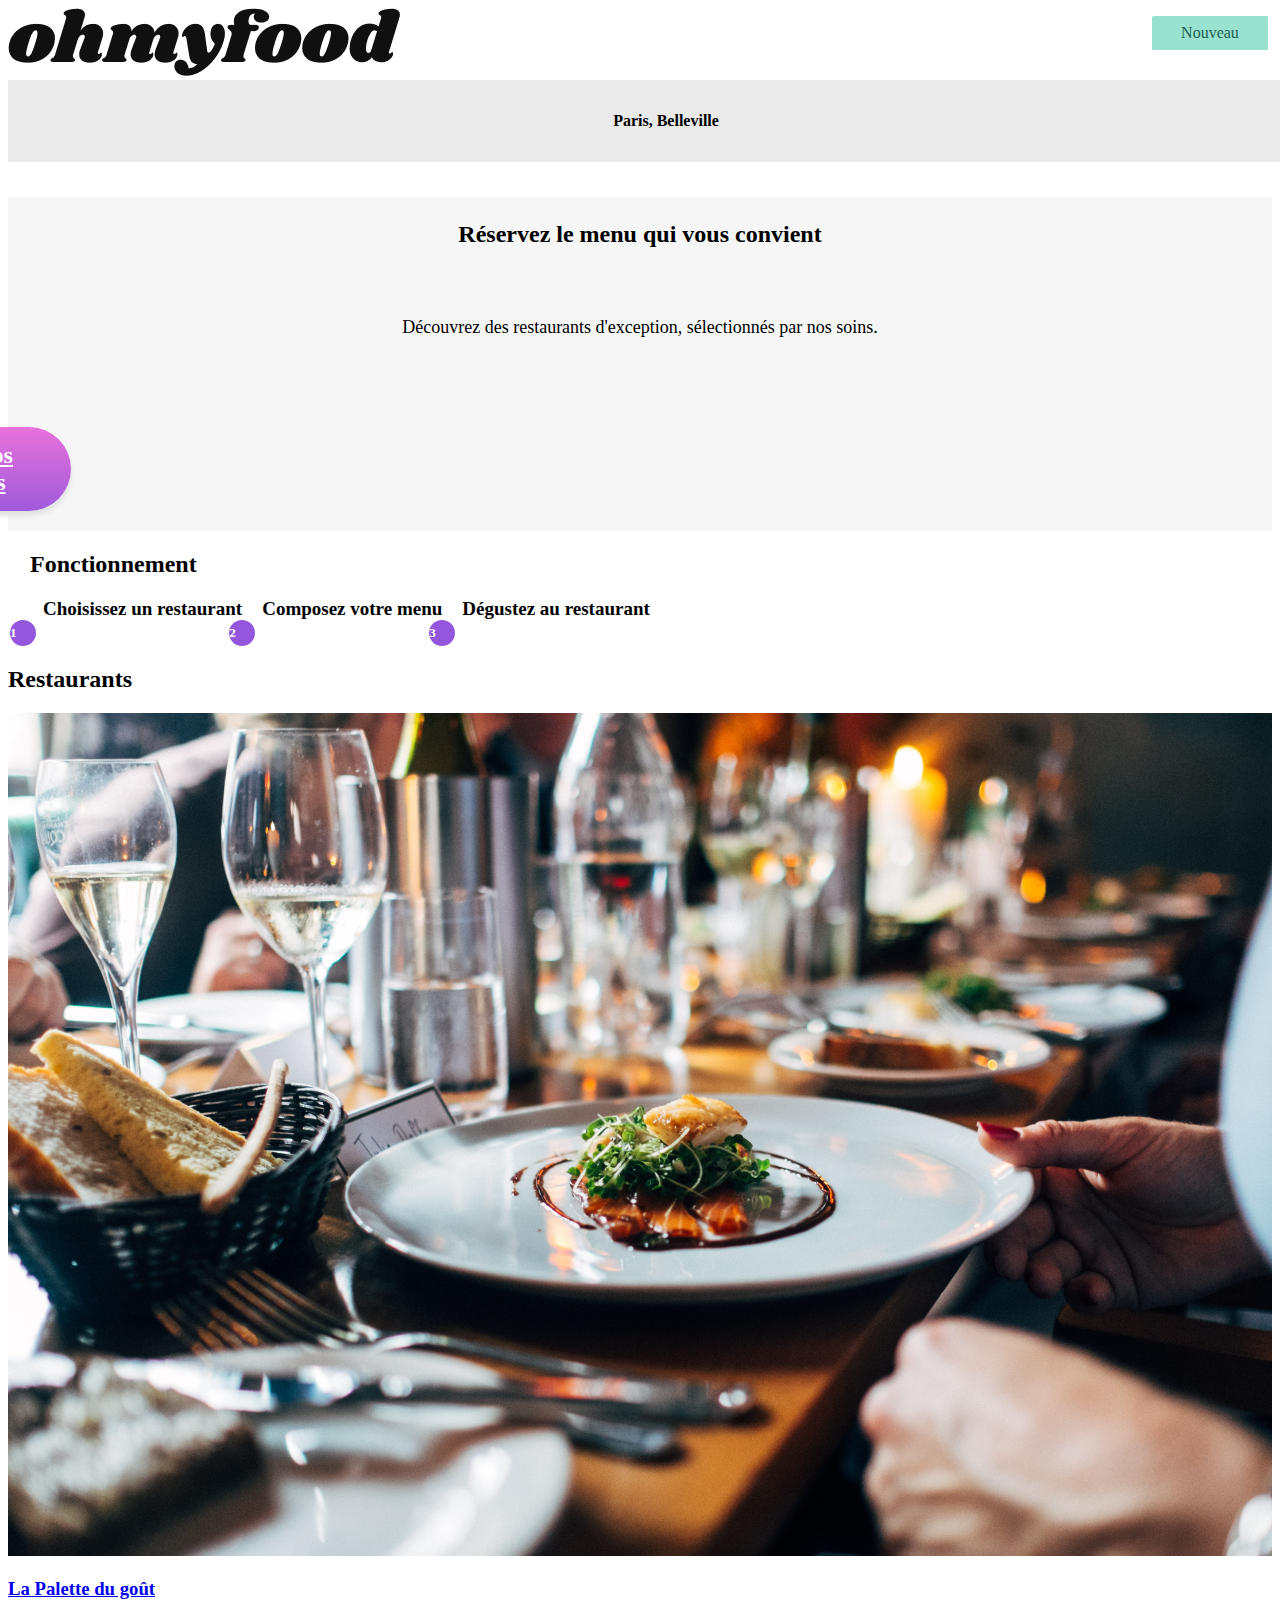
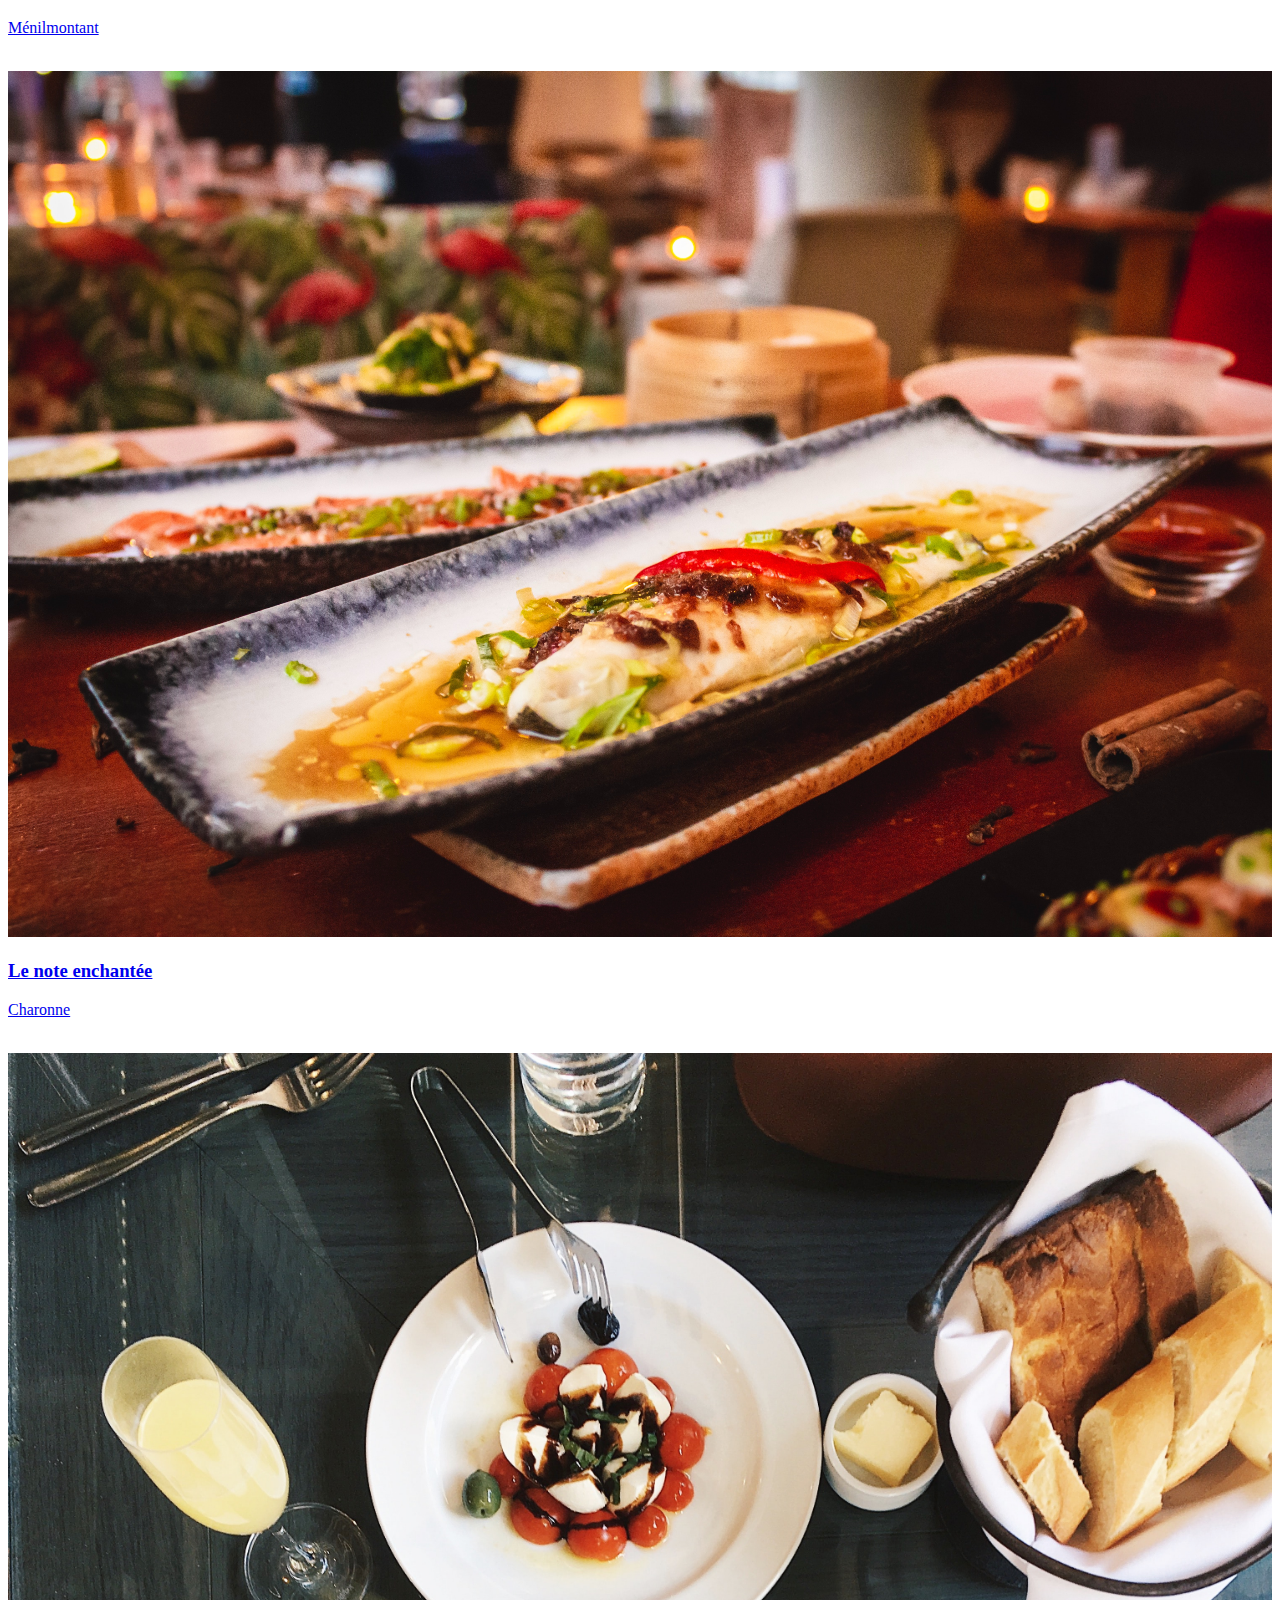
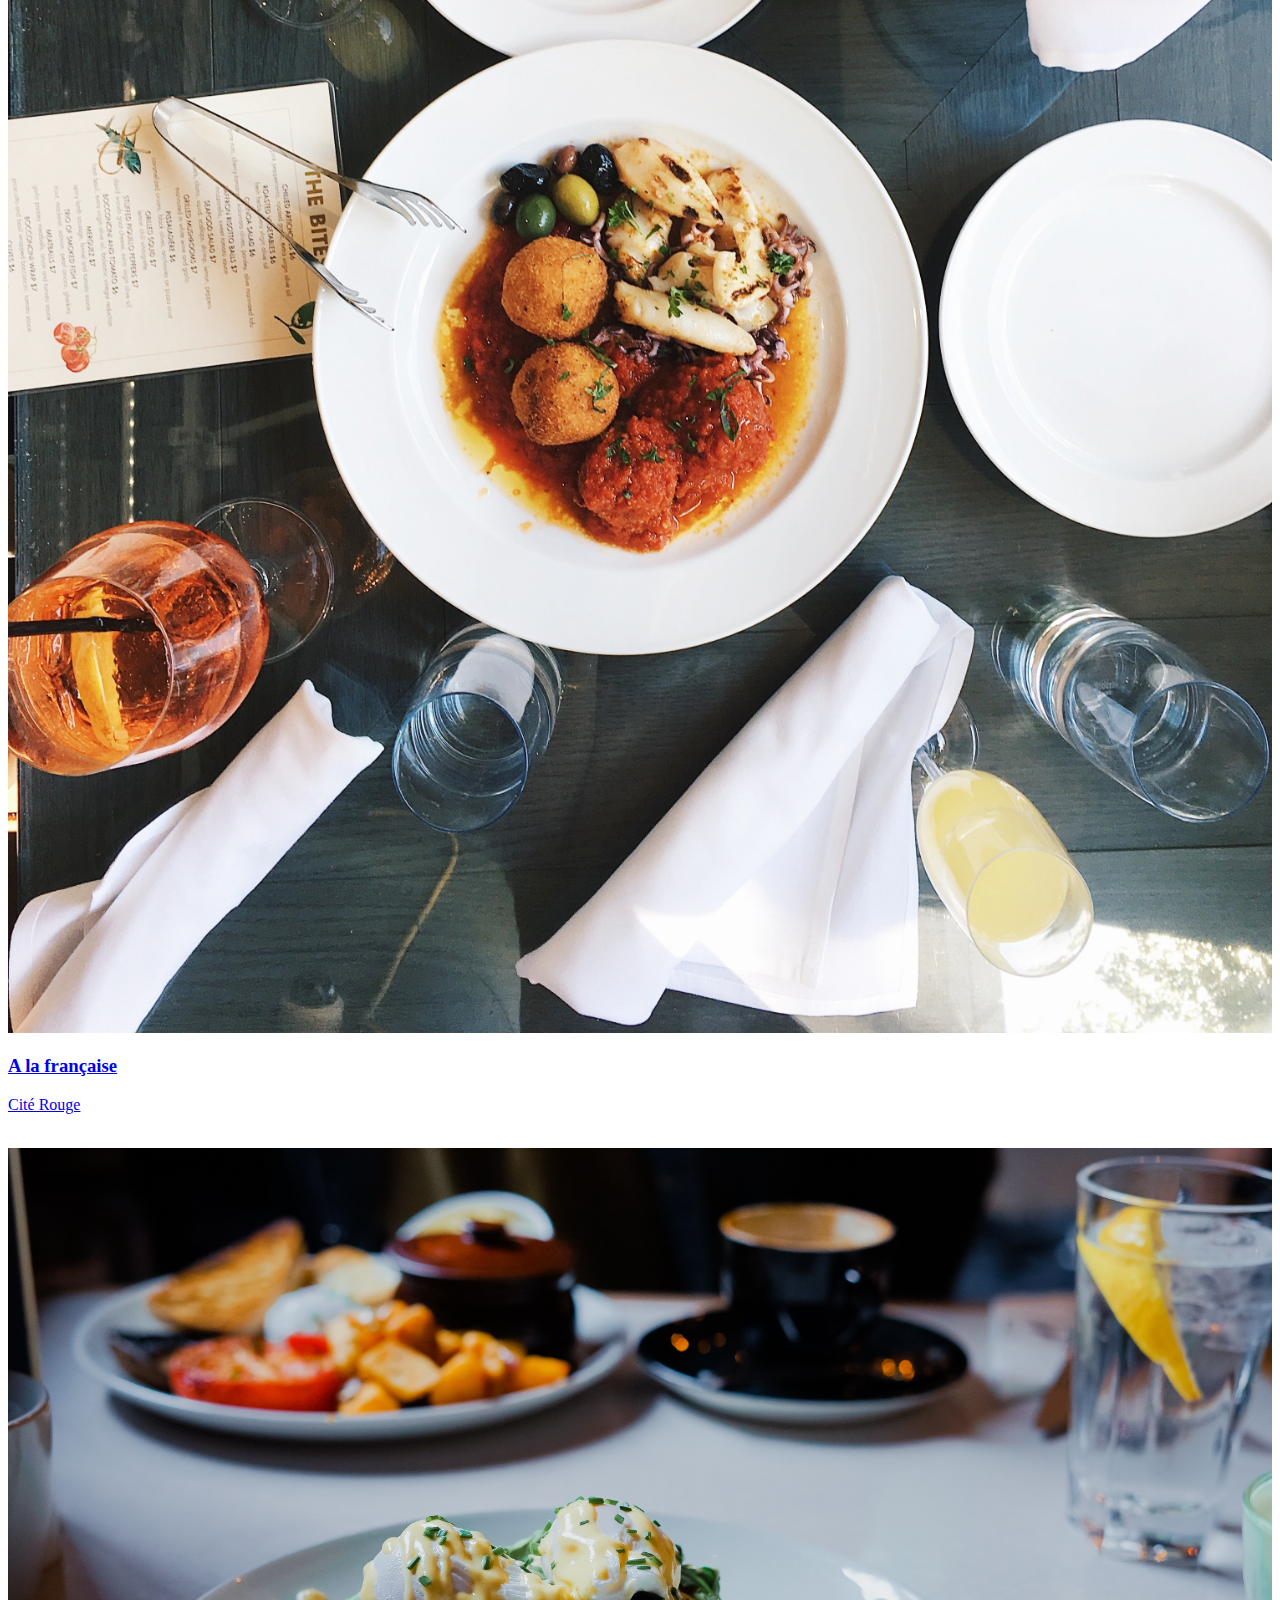
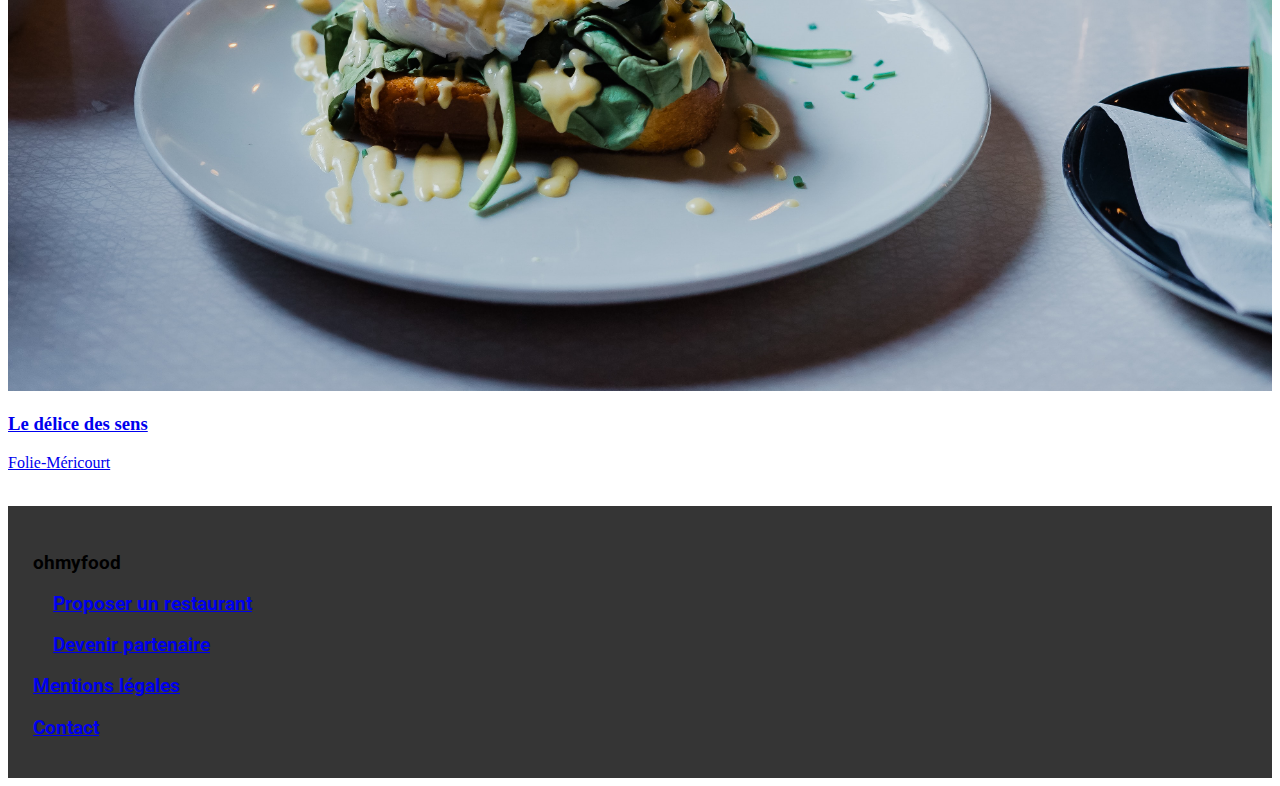
==== commit b64b9c2d: "correction des erreurs liées au Prjt CSS" ====
--- a/Html/index.html
+++ b/Html/index.html
@@ -62,7 +62,7 @@
                 <a href="la-palette-du-gout.html">
                     <div class="restaurants__card">
                         <div class="restaurants__card__image">
-                            <img src="./public/img/restaurants/jay-wennington-N_Y88TWmGwA-unsplash.jpg"
+                            <img src="../images/restaurants/jay-wennington-N_Y88TWmGwA-unsplash.jpg"
                                 alt="La Palette du goût">
                             <div class="btn-new">Nouveau</div>
                         </div>
@@ -85,7 +85,7 @@
                 <a href="la-note-enchantee.html">
                     <div class="restaurants__card">
                         <div class="restaurants__card__image">
-                            <img src="./public/img/restaurants/stil-u2Lp8tXIcjw-unsplash.jpg" alt="La Palette du goût">
+                            <img src="../images/restaurants/louis-hansel-shotsoflouis-qNBGVyOCY8Q-unsplash.jpg" alt="La Palette du goût">
                             <div class="btn-new">Nouveau</div>
                         </div>
                         <div class="restaurants__card__content">
@@ -107,7 +107,7 @@
                 <a href="a-la-francaise.html">
                     <div class="restaurants__card">
                         <div class="restaurants__card__image">
-                            <img src="./public/img/restaurants/toa-heftiba-DQKerTsQwi0-unsplash.jpg"
+                            <img src="../images/restaurants/stil-u2Lp8tXIcjw-unsplash.jpg"
                                 alt="La Palette du goût">
                         </div>
                         <div class="restaurants__card__content">
@@ -129,7 +129,7 @@
                 <a href="le-delice-des-sens.html">
                     <div class="restaurants__card">
                         <div class="restaurants__card__image">
-                            <img src="./public/img/restaurants/louis-hansel-shotsoflouis-qNBGVyOCY8Q-unsplash.jpg"
+                            <img src="../images/restaurants/toa-heftiba-DQKerTsQwi0-unsplash.jpg"
                                 alt="La Palette du goût">
                         </div>
                         <div class="restaurants__card__content">
--- a/Css/style.css
+++ b/Css/style.css
@@ -1,5 +1,3 @@
-@media all and (max-width: 768px) {
-
   .header__box-logo {
     padding: 22px 0px 13px 0px;
     box-shadow: 0px 5px 5px #e0e1e3;
@@ -8,9 +6,18 @@
 }
 
 
-.header__box-logo--logo {
+
+.header__box-logo-logo {
   width: 164px;
   height: 28px;
+    box-sizing: border-box;
+      margin-top: 5px;
+}
+
+img, video {
+  height: auto;
+  max-width: 100%;
+  text-align: center;
 }
 
 .header__box-position {
@@ -26,8 +33,16 @@
   border-radius: 20px 20px 0px 0px;
 }
 
-
-      .header__box-decouverte--bouton {
+.restaurant h1 {
+  font-size: 1.5rem;
+  font-weight: 700;
+  margin-bottom: 1.25rem;
+  padding: 0 2.5rem;
+}
+
+
+
+      .header__box-decouverte-bouton {
         padding: 15px;
         margin: 32px 75px 20px 82px;
         border-radius: 999px;
@@ -47,16 +62,18 @@
       .header__box-logo {
       display: flex;
       justify-content: center;
+    }
+
       .header__box-logo--logo {
-        width: 164px
+        width: -15px;
+        height: 28px;
+    }
+  
     
     
-        height: 28px;
-    }
-  }
-
-
-  .header__box-decouverte--bouton {
+
+
+  .presentation__explore {
     padding: 15px;
     margin: 32px 75px 20px 82px;
     border-radius: 999px;
@@ -65,12 +82,35 @@
     box-shadow: 0px 5px 5px #e0e1e3;
     width: 218px;
     cursor: pointer;
-}
+    text-align: center;
+    margin-left: -19%;
+}
+
+
+
+
+.function__choice__number {
+  background: #9356DC;
+  color: #FFF;
+  width: 1.625rem;
+  height: 1.625rem;
+  line-height: 1.625rem;
+  border-radius: 50%;
+  font-size: 0.8125rem;
+  text-align: center;
+  position: relative;
+  left: -0.8125rem;
+  display: flex;
+  position: relative;
+  box-sizing: inherit;
+  font-weight: bold;
+}
+
+
 
 
   body {
     width: auto;
-
     box-sizing: border-box;
   }
   
@@ -92,7 +132,7 @@
     justify-content: center;
 }
 
-.header__box-decouverte--bouton {
+.header__box-decouverte-bouton {
   padding: 15px;
   margin: 32px 75px 20px 82px;
   border-radius: 999px;
@@ -104,7 +144,7 @@
 }
 
 
-}
+
 .fas {
   margin-right: 20px;
 }
@@ -119,6 +159,8 @@
   padding: 20px 0;
   font-weight: bold;
   width: 100%;
+  padding: 1em;
+    margin-bottom: 2.1875em;
 }
 .presentation {
   display: flex;
@@ -127,11 +169,27 @@
   background-color: #f6f6f6;
   padding: 40px 40px;
   margin-bottom: 50px;
-  __:book {
+    font-size: 1.5rem;
+    font-weight: 700;
+    margin-bottom: 1.25rem;
+    padding: 0 2.5rem;
+}
+
+.presentation__discover {
+  font-size: 1.125rem;
+  font-weight: 300;
+  margin-bottom: 1.875rem;
+  padding: 0 1.25rem;
+}
+
+
+
+  __.book {
       font-weight: bold;
       font-size: 25px;
        }
-  __:explore {
+
+  __.explore {
       padding: 22px 20px 22px 20px;
       border-radius: 30px;
       text-align: center;
@@ -142,27 +200,49 @@
       background-image: linear-gradient(colour-primary, colour-secondary);
       transition: background-color 250ms;
       box-shadow: 0.25rem 0.25rem 10px rgb(0 0 0 / 25%);
-      :hover {
-          opacity: 0.8;
-          box-shadow: 1rem 1rem 20px rgb(0 0 0 / 25%);
-      }
-  }
-}
+     
+  }
+
+  .explore:hover {
+    opacity: 0.8;
+    box-shadow: 1rem 1rem 20px rgb(0 0 0 / 25%);
+}
+
+
 /*Fonctionnement*/
 .function__title {
   margin: 0 0 20px 22px;
 }
 .function {
   font-weight: bold;
-  font-size: 15px;
+  font-size: 19px;
   display: flex;
   flex-direction: row;
   flex-wrap: wrap;
-  justify-content: space-between;
+  justify-content: flex-start;
   padding: 0 15px;
+
+  }
   h2 {
       margin: 0 0 30px 0;
-  }
+      margin-block-start: 0.83em;
+      margin-block-end: 0.83em;
+  }
+
+  .btn-new {
+    position: absolute;
+    top: 20px;
+    right: 20px;
+    width: 100px;
+    padding: 15px;
+    color: #0c6b50;
+    background: #99E2D0;
+    border-radius: 3px;
+    text-align: center;
+  }  
+  
+
+ 
   __choice {
       margin: 0 20px 20px 40px;
       font-weight: bold;
@@ -175,17 +255,28 @@
       font-family: 'Roboto', sans-serif;
       width: 300px;
       max-height: 78px;
-      _
-}
+      
+}
+
 /*Restaurants*/
-.restaurants {
+/*.restaurants {
   background-color: #f6f6f6;
-  __container {
+
+
+  __.container {
       display: flex;
       flex-direction: row;
       flex-wrap: wrap;
       justify-content: center;
   }
+
+    body {
+    font-family: "Roboto", sans-serif;
+    line-height: 1.2;
+    color: #000;
+
+    
+
   __title {
       padding: 50px 0 10px 22px;
   }
@@ -235,7 +326,7 @@
       }
   }
 }
-
+*/
 
 .btn-new {
   background-color: colour-tertiary;
@@ -246,6 +337,8 @@
   top: 1rem;
   right: .75rem;
 }
+
+
 .icon__heart svg.heart {
   width: 10px;
   height: 10px;
@@ -255,8 +348,23 @@
   width: 10px;
 }
 
+
+footer__logo {
+  font-family: "Shrikhand", cursive;
+  font-weight: normal;
+  font-size: 1.125rem;
+  text-transform: lowercase;
+  margin-bottom: 1.25rem;
+}
+
+
 footer {
-  background-color: #353535;
+  display: block;
+  box-sizing: inherit;
+  padding: 1.25rem;
+  font-family: "Roboto", sans-serif;
+    line-height: 1.2;
+    background: #353535;
   padding: 27px 0px 20px 25px;
-}
-
+
+}
